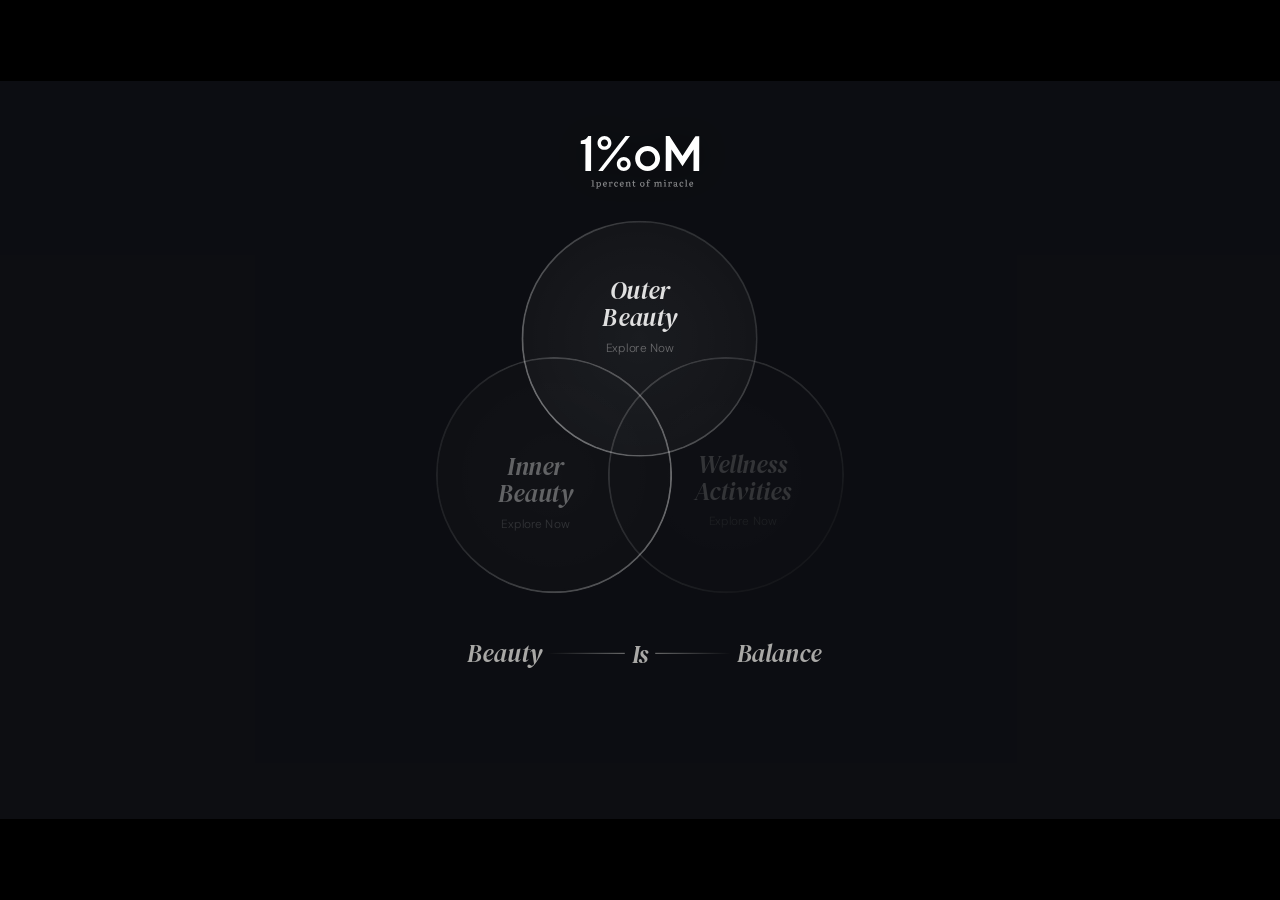
==== index.html @ 02d2c7f1 "Enlarge venn center dot so it covers the ring intersection Co-Authored-By: Claude Sonnet 5 <noreply@" ====
<!DOCTYPE html>
<html lang="ko">
<head>
<meta charset="UTF-8" />
<meta name="viewport" content="width=device-width, initial-scale=1.0" />
<meta http-equiv="Cache-Control" content="no-cache, no-store, must-revalidate" />
<meta http-equiv="Pragma" content="no-cache" />
<meta http-equiv="Expires" content="0" />
<title>1%oM — Outer Beauty · Inner Beauty · Wellness</title>
<link rel="preconnect" href="https://fonts.googleapis.com" />
<link rel="preconnect" href="https://fonts.gstatic.com" crossorigin />
<link href="https://fonts.googleapis.com/css2?family=DM+Sans:ital,wght@0,300;0,400;0,500;1,400&family=DM+Serif+Display:ital@0;1&display=swap" rel="stylesheet" />
<link rel="stylesheet" href="css/style.css?v=71" />
</head>
<body>

  <div class="stage-outer">
    <!-- The wall stays still while a slowed video and long, soft shadow passes
         make the room feel alive. The JPG remains an immediate/reduced-motion
         fallback, so the first frame never waits for video. -->
    <div class="ambient-scene" aria-hidden="true">
      <!-- TEST: trying assets/test.mp4 (ocean) in place of the usual room
           background — swap back to hero-bg.jpg / bg_video.mp4 to revert. -->
      <img class="hero-bg hero-bg--still" id="heroBg" src="assets/test-poster.jpg" alt="" />
      <video class="hero-bg hero-bg--video" id="heroVideo" muted loop playsinline preload="metadata" poster="assets/test-poster.jpg">
        <source src="assets/test.mp4" type="video/mp4" />
      </video>
      <span class="ambient-light"></span>
      <span class="ambient-shadow ambient-shadow--frame"></span>
      <span class="ambient-shadow ambient-shadow--soft"></span>
      <span class="ambient-vignette"></span>
      <span class="ambient-scrim"></span>
    </div>
    <main class="stage" id="stage">

      <!-- Logo -->
      <div class="logo-mark" id="logoMark" role="img" aria-label="1%oM — 1percent of miracle">
        <svg id="logoSvg" width="160" height="71" viewBox="0 0 160 71" fill="none" xmlns="http://www.w3.org/2000/svg">
        <g id="Frame 87899">
        <g id="logo_white">
        <g id="Group">
        <g id="Group_2">
        <g id="Group_3">
        <path id="Vector" d="M14.3022 68.3413V67.6681L15.3432 67.4998C15.511 67.4998 15.6118 67.3989 15.6454 67.3315C15.6789 67.2306 15.7125 67.0959 15.7125 66.9276V61.5759C15.7125 61.3739 15.7125 61.2056 15.6454 61.1047C15.6118 61.0037 15.4439 60.9363 15.2088 60.9027L14.235 60.8017L14.3358 60.1285L17.0221 59.691L17.19 59.8593V66.9613C17.19 67.1632 17.19 67.2642 17.2572 67.3652C17.3243 67.4325 17.425 67.4998 17.5929 67.5335L18.5667 67.7018V68.3749H14.3022V68.3413Z" fill="white"/>
        <path id="Vector_2" d="M20.6516 70.9657V70.2925L21.1888 70.1916C21.3232 70.1916 21.3903 70.1242 21.4575 70.0233C21.5246 69.9223 21.5246 69.7876 21.5246 69.6194V63.7627C21.5246 63.4598 21.5246 63.2578 21.4239 63.1569C21.3567 63.0559 21.256 62.9886 21.0881 62.9886L20.5508 62.9212L20.6516 62.2144L22.4984 62.0798L22.6663 62.1807L22.7335 63.2578H22.7671C22.9685 62.9886 23.1364 62.753 23.3715 62.551C23.5729 62.3827 23.808 62.2481 24.0766 62.1471C24.3453 62.0461 24.6139 62.0125 24.9497 62.0125C25.4534 62.0125 25.8899 62.1471 26.2257 62.3827C26.5615 62.6183 26.8637 62.9886 27.0316 63.4261C27.2331 63.8637 27.3338 64.4359 27.3338 65.0754C27.3338 65.7149 27.2331 66.4218 26.998 66.9267C26.7629 67.4652 26.4607 67.8354 26.0242 68.1384C25.5877 68.4076 25.084 68.5423 24.446 68.5423C23.808 68.5423 23.8752 68.5086 23.5729 68.4413C23.2707 68.374 23.0357 68.273 22.8678 68.172V69.653C22.8678 69.855 22.8678 69.9896 22.9685 70.0569C23.0357 70.1579 23.1364 70.1916 23.2707 70.2252L24.0095 70.3599V70.9994H20.618L20.6516 70.9657ZM24.3453 67.5662C24.6811 67.5662 24.9833 67.4652 25.1847 67.2969C25.4198 67.1286 25.5877 66.8593 25.722 66.4891C25.8563 66.1188 25.8899 65.6813 25.8899 65.1764C25.8899 64.6715 25.8227 64.2676 25.722 63.931C25.6213 63.5944 25.4534 63.3588 25.2519 63.1905C25.0504 63.0222 24.7818 62.9549 24.4796 62.9549C24.1774 62.9549 23.8752 63.0222 23.6401 63.1569C23.4051 63.2915 23.2372 63.4935 23.1028 63.7291C22.9685 63.9647 22.9014 64.2676 22.9014 64.6379V67.0949C23.0693 67.2296 23.2707 67.3306 23.5394 67.4315C23.808 67.5325 24.0766 67.5662 24.3117 67.5662H24.3453Z" fill="white"/>
        <path id="Vector_3" d="M32.839 68.5089C32.2346 68.5089 31.6973 68.3742 31.2608 68.105C30.8243 67.8357 30.4549 67.4655 30.2198 66.9942C29.9848 66.523 29.8505 65.9508 29.8505 65.3449C29.8505 64.7391 29.9848 64.0659 30.2534 63.561C30.522 63.0562 30.8578 62.6859 31.3279 62.383C31.798 62.1137 32.3353 61.9791 32.9397 61.9791C33.5441 61.9791 33.8128 62.08 34.1822 62.2483C34.5515 62.4166 34.8202 62.6859 35.0216 63.0225C35.2231 63.3591 35.3238 63.7293 35.3238 64.2005C35.3238 64.6718 35.3238 64.5708 35.2903 64.7727C35.2903 64.9747 35.2231 65.1767 35.1559 65.4123H31.3615C31.3615 65.8498 31.4623 66.2201 31.6301 66.523C31.798 66.8259 31.9995 67.0615 32.2682 67.2298C32.5368 67.3981 32.839 67.4654 33.2084 67.4654C33.5777 67.4654 33.8464 67.3981 34.1486 67.2635C34.4508 67.1289 34.6858 66.9606 34.9209 66.7586L35.391 67.2635C35.1224 67.6338 34.753 67.9367 34.2829 68.1723C33.8128 68.4079 33.3427 68.5089 32.839 68.5089ZM31.3279 64.6044H33.8799C33.8799 64.5371 33.8799 64.4362 33.9135 64.3352C33.9135 64.2342 33.9135 64.1332 33.9135 64.0322C33.9135 63.5947 33.8128 63.2581 33.6449 63.0562C33.4434 62.8205 33.1748 62.7196 32.8054 62.7196C32.436 62.7196 32.2682 62.7869 32.0667 62.9215C31.8652 63.0561 31.6973 63.2918 31.563 63.561C31.4287 63.8303 31.3615 64.2006 31.3279 64.5708V64.6044Z" fill="white"/>
        <path id="Vector_4" d="M37.7733 68.3421V67.669L38.3442 67.568C38.4785 67.568 38.5456 67.5006 38.6128 67.3997C38.6464 67.3324 38.68 67.1641 38.68 66.9621V63.7309C38.68 63.4616 38.68 63.2596 38.6128 63.1587C38.5792 63.0577 38.4449 62.9904 38.277 62.9567L37.7062 62.8894L37.8069 62.1826L39.6202 62.0479L39.7881 62.1489L39.9224 63.226H39.956C40.1574 62.8221 40.4261 62.5192 40.7619 62.2835C41.0641 62.0479 41.4334 61.947 41.8028 61.947C42.1722 61.947 42.508 62.0479 42.743 62.2835C42.9781 62.5192 43.0788 62.7884 43.0788 63.1923C43.0788 63.5962 43.0788 63.5962 42.9781 63.7645C42.9109 63.9328 42.8102 64.0338 42.6759 64.1011C42.5415 64.1684 42.3736 64.2358 42.1722 64.2358C41.9707 64.2358 41.7356 64.1684 41.6013 64.0675C41.467 63.9665 41.3999 63.8318 41.3999 63.6636C41.3999 63.4953 41.3999 63.5289 41.3999 63.4616C41.3999 63.3943 41.4334 63.327 41.467 63.2596C41.5006 63.1923 41.5342 63.0914 41.6013 62.9567C41.4334 62.8894 41.232 62.8557 41.0641 62.9231C40.8626 62.9904 40.6947 63.0913 40.5268 63.2596C40.3589 63.4279 40.2246 63.6299 40.1239 63.8655C40.0231 64.1011 39.9895 64.3704 39.9895 64.6397V66.9958C39.9895 67.1977 39.9895 67.3324 40.0567 67.3997C40.0903 67.467 40.191 67.5007 40.3253 67.5343L41.3327 67.669V68.3421H37.7733Z" fill="white"/>
        <path id="Vector_5" d="M47.9165 68.5089C47.3121 68.5089 46.7748 68.3742 46.3383 68.105C45.9018 67.8357 45.566 67.4655 45.3309 66.9942C45.0959 66.523 44.9615 65.9508 44.9615 65.3113C44.9615 64.6718 45.0959 64.0659 45.3309 63.561C45.566 63.0562 45.9353 62.6522 46.4054 62.383C46.8755 62.1137 47.4128 61.9791 48.0508 61.9791C48.6888 61.9791 48.8903 62.0464 49.2261 62.181C49.5619 62.3156 49.8305 62.5176 50.032 62.7532C50.2334 62.9888 50.3342 63.2581 50.3342 63.5947C50.3342 63.9313 50.3006 63.8976 50.2334 64.0322C50.1663 64.1669 50.0656 64.2679 49.9312 64.3352C49.7969 64.4025 49.629 64.4362 49.4611 64.4362C49.2932 64.4362 49.0246 64.3688 48.8903 64.2679C48.756 64.1669 48.6888 63.9986 48.6888 63.8303C48.6888 63.662 48.6888 63.6283 48.756 63.4937C48.7896 63.3591 48.8903 63.2244 49.0246 63.0225C48.8903 62.9215 48.7224 62.8542 48.5881 62.8205C48.4202 62.7869 48.2523 62.7532 48.0172 62.7532C47.7822 62.7532 47.48 62.8542 47.2449 63.0225C47.0099 63.2244 46.842 63.4601 46.7077 63.8303C46.5733 64.1669 46.5062 64.5708 46.5062 65.042C46.5062 65.7825 46.6741 66.3547 47.0099 66.7923C47.3457 67.2298 47.7822 67.4318 48.3866 67.4318C48.991 67.4318 48.9574 67.3645 49.2261 67.2635C49.4947 67.1625 49.7298 66.9942 49.9648 66.7923L50.4349 67.3308C50.1663 67.7011 49.8305 67.9703 49.394 68.1723C48.9574 68.3742 48.4873 68.5089 47.9837 68.5089H47.9165Z" fill="white"/>
        <path id="Vector_6" d="M55.569 68.5089C54.9646 68.5089 54.4274 68.3742 53.9908 68.105C53.5543 67.8357 53.1849 67.4655 52.9499 66.9942C52.7148 66.523 52.5805 65.9508 52.5805 65.3449C52.5805 64.7391 52.7148 64.0659 52.9835 63.561C53.2521 63.0562 53.5879 62.6859 54.058 62.383C54.5281 62.1137 55.0654 61.9791 55.6698 61.9791C56.2742 61.9791 56.5428 62.08 56.9122 62.2483C57.2816 62.4166 57.5502 62.6859 57.7517 63.0225C57.9531 63.3591 58.0539 63.7293 58.0539 64.2005C58.0539 64.6718 58.0539 64.5708 58.0203 64.7727C57.9867 64.9747 57.9531 65.1767 57.886 65.4123H54.0916C54.0916 65.8498 54.1923 66.2201 54.3602 66.523C54.5281 66.8259 54.7296 67.0615 54.9982 67.2298C55.2668 67.3981 55.569 67.4654 55.9384 67.4654C56.3078 67.4654 56.5764 67.3981 56.8786 67.2635C57.1808 67.1289 57.4159 66.9606 57.6509 66.7586L58.121 67.2635C57.8524 67.6338 57.483 67.9367 57.0129 68.1723C56.5764 68.4079 56.0727 68.5089 55.569 68.5089ZM54.058 64.6044H56.61C56.61 64.5371 56.61 64.4362 56.6436 64.3352C56.6436 64.2342 56.6436 64.1332 56.6436 64.0322C56.6436 63.5947 56.5428 63.2581 56.3749 63.0562C56.1735 62.8205 55.9048 62.7196 55.5355 62.7196C55.1661 62.7196 54.9982 62.7869 54.7967 62.9215C54.5952 63.0561 54.4274 63.2918 54.293 63.561C54.1587 63.8303 54.0916 64.2006 54.058 64.5708V64.6044Z" fill="white"/>
        <path id="Vector_7" d="M60.5059 68.3406V67.6674L61.0768 67.5664C61.2111 67.5664 61.2783 67.4991 61.3454 67.3981C61.379 67.3308 61.4126 67.1625 61.4126 66.9606V63.6957C61.4126 63.4264 61.4126 63.2244 61.3454 63.1571C61.3118 63.0561 61.1775 62.9888 61.0096 62.9552L60.4388 62.8879L60.5395 62.181L62.4199 62.0464L62.5878 62.1474L62.6886 63.2244H62.7222C62.9236 62.8542 63.2258 62.5513 63.5952 62.3157C63.9646 62.08 64.4011 61.9791 64.8376 61.9791C65.2741 61.9791 65.6435 62.0464 65.9457 62.2147C66.2479 62.383 66.483 62.6186 66.6173 62.9215C66.7516 63.2244 66.8524 63.5947 66.8524 64.0322V67.0615C66.8524 67.2298 66.8524 67.3645 66.9195 67.4318C66.9531 67.4991 67.0538 67.5328 67.2217 67.5664L67.759 67.6674V68.3406H64.6362V67.7011L65.1063 67.6001C65.2406 67.6001 65.3413 67.5328 65.3749 67.4654C65.4085 67.3981 65.442 67.2635 65.442 67.0952V64.4698C65.442 64.0996 65.4085 63.8303 65.3413 63.5947C65.2741 63.3927 65.1398 63.2244 65.0055 63.1235C64.8376 63.0225 64.6362 62.9888 64.3675 62.9888C64.0989 62.9888 63.7967 63.0561 63.5616 63.1908C63.3266 63.3254 63.1587 63.4937 63.0244 63.7293C62.89 63.9649 62.8229 64.2679 62.8229 64.6044V67.0279C62.8229 67.1962 62.8229 67.3308 62.89 67.3981C62.9236 67.4654 63.0244 67.5328 63.1251 67.5664L63.6959 67.6674V68.3069H60.5731L60.5059 68.3406Z" fill="white"/>
        <path id="Vector_8" d="M72.1594 68.5117C71.7565 68.5117 71.4543 68.4444 71.2192 68.3097C70.9842 68.1751 70.7827 67.9732 70.6484 67.7039C70.5141 67.4346 70.4469 67.098 70.4469 66.6941V63.059H69.5067V62.3185C69.8089 62.3185 70.0776 62.1839 70.279 62.0492C70.4805 61.8809 70.6148 61.679 70.7156 61.3424C70.8163 61.0394 70.8835 60.6355 70.917 60.1643L71.6558 60.0633L71.8237 60.1643V62.1838H73.6369V63.059H71.8237V66.5258C71.8237 66.8624 71.8908 67.098 72.0251 67.2663C72.1595 67.4346 72.3609 67.5019 72.6631 67.5019C72.9653 67.5019 73.0325 67.5019 73.234 67.401C73.4019 67.3336 73.6033 67.2327 73.7712 67.1317L74.0734 67.6702C73.8048 67.9395 73.5362 68.1415 73.2004 68.3097C72.8646 68.4444 72.5288 68.5454 72.1594 68.5454V68.5117Z" fill="white"/>
        <path id="Vector_9" d="M83.0394 68.5086C82.4014 68.5086 81.8641 68.374 81.4276 68.1384C80.9575 67.9027 80.6217 67.5325 80.3866 67.0613C80.1516 66.5901 80.0173 66.0515 80.0173 65.412C80.0173 64.7725 80.1516 64.0657 80.4202 63.5608C80.6888 63.0559 81.0582 62.652 81.5283 62.4164C81.9984 62.1471 82.5693 62.0125 83.2409 62.0125C83.9124 62.0125 84.3825 62.1471 84.8191 62.3827C85.2556 62.6183 85.5914 62.9886 85.86 63.4598C86.0951 63.931 86.2294 64.4696 86.2294 65.1427C86.2294 65.8159 86.0951 66.4554 85.86 66.9603C85.5914 67.4652 85.2556 67.8691 84.7855 68.1384C84.3154 68.4076 83.7445 68.5423 83.1065 68.5423L83.0394 68.5086ZM83.2073 67.6335C83.5431 67.6335 83.8117 67.5325 84.0467 67.3642C84.2482 67.1959 84.4161 66.9267 84.5504 66.5901C84.6512 66.2535 84.7183 65.8159 84.7183 65.3447C84.7183 64.8735 84.6847 64.5705 84.6176 64.2339C84.5504 63.931 84.4161 63.6617 84.2818 63.4261C84.1475 63.2242 83.946 63.0559 83.7445 62.9549C83.5431 62.8539 83.308 62.7866 83.0394 62.7866C82.7707 62.7866 82.435 62.8539 82.1999 63.0222C81.9649 63.1905 81.797 63.4261 81.6626 63.7291C81.5283 64.032 81.4612 64.4695 81.4612 64.9408C81.4612 65.412 81.5283 65.9842 81.6626 66.3544C81.797 66.7584 81.9984 67.0613 82.2671 67.2632C82.5357 67.4652 82.8379 67.5662 83.2073 67.5662V67.6335Z" fill="white"/>
        <path id="Vector_10" d="M88.6449 68.3418V67.6686L89.2829 67.5676C89.4508 67.5676 89.5515 67.5003 89.5851 67.3993C89.6187 67.332 89.6523 67.1637 89.6523 66.9281V63.0237H88.7121V62.3168L89.6523 62.1822V61.711C89.6523 61.2734 89.6858 60.8695 89.8202 60.5329C89.9209 60.1627 90.0552 59.8597 90.2567 59.6241C90.4582 59.3885 90.6932 59.1866 90.9954 59.0519C91.2976 58.9173 91.6334 58.85 92.0364 58.85C92.4393 58.85 92.7415 58.9173 93.0102 59.0183C93.2788 59.1192 93.4803 59.2875 93.6482 59.4558C93.7825 59.6578 93.8832 59.8597 93.8832 60.129C93.8832 60.3983 93.8161 60.5666 93.6817 60.7012C93.5474 60.8695 93.346 60.9368 93.1109 60.9368C92.8759 60.9368 92.708 60.9032 92.5736 60.8022C92.4393 60.7012 92.3722 60.6002 92.3722 60.4319C92.3722 60.2637 92.3722 60.2636 92.4393 60.1627C92.4729 60.0617 92.5401 59.927 92.6744 59.7251C92.6072 59.6914 92.5065 59.6578 92.4057 59.6241C92.305 59.6241 92.1707 59.5905 92.07 59.5905C91.8349 59.5905 91.667 59.6578 91.4991 59.7588C91.3648 59.8597 91.2641 60.028 91.1969 60.23C91.1297 60.4319 91.0962 60.7349 91.0962 61.1051V62.2159H92.8423V63.091H91.0962V67.0627C91.0962 67.2647 91.0962 67.3993 91.1969 67.4666C91.2641 67.5339 91.3648 67.6013 91.4991 67.6013L92.5065 67.7359V68.4091H88.7121L88.6449 68.3418Z" fill="white"/>
        <path id="Vector_11" d="M98.9564 68.3421V67.669L99.5272 67.568C99.6615 67.568 99.7287 67.5006 99.7959 67.3997C99.8294 67.3324 99.863 67.1641 99.863 66.9621V63.6972C99.863 63.4279 99.863 63.226 99.7959 63.1587C99.7623 63.0577 99.628 62.9904 99.4601 62.9567L98.8892 62.8894L98.99 62.1826L100.87 62.0479L101.038 62.1489L101.139 63.226H101.173C101.307 62.9904 101.475 62.7548 101.71 62.5528C101.911 62.3509 102.146 62.2162 102.415 62.1153C102.684 62.0143 102.952 61.947 103.221 61.947C103.691 61.947 104.094 62.0479 104.396 62.2835C104.698 62.4855 104.9 62.8221 105.034 63.226C105.236 62.8557 105.504 62.5528 105.874 62.3172C106.243 62.0816 106.646 61.9806 107.082 61.9806C107.519 61.9806 107.855 62.0816 108.157 62.2499C108.459 62.4182 108.661 62.6538 108.795 62.9567C108.929 63.2597 108.996 63.6299 108.996 64.0675V67.0968C108.996 67.265 108.996 67.3997 109.064 67.467C109.097 67.5343 109.198 67.568 109.366 67.6016L109.903 67.7026V68.3758H106.881V67.7363L107.284 67.6353C107.418 67.6353 107.519 67.568 107.553 67.5007C107.586 67.4333 107.62 67.2987 107.62 67.1304V64.505C107.62 64.1348 107.586 63.8655 107.519 63.6636C107.452 63.4616 107.351 63.2933 107.183 63.1923C107.049 63.0913 106.847 63.0577 106.579 63.0577C106.31 63.0577 106.042 63.125 105.84 63.2596C105.639 63.3943 105.437 63.5626 105.336 63.7982C105.202 64.0338 105.135 64.3031 105.135 64.6397V67.0968C105.135 67.2987 105.135 67.3997 105.202 67.467C105.269 67.5343 105.303 67.6016 105.437 67.6353L105.907 67.7363V68.3758H103.019V67.7363L103.389 67.6353C103.557 67.6353 103.624 67.568 103.691 67.5007C103.725 67.4333 103.758 67.2987 103.758 67.1304V64.505C103.758 64.1348 103.758 63.8655 103.657 63.6299C103.59 63.4279 103.49 63.2596 103.322 63.1923C103.187 63.0913 102.952 63.0577 102.717 63.0577C102.482 63.0577 102.18 63.125 101.978 63.2596C101.743 63.3943 101.576 63.5626 101.475 63.7982C101.374 64.0338 101.307 64.3031 101.307 64.6397V67.0968C101.307 67.2987 101.307 67.3997 101.374 67.467C101.408 67.5343 101.508 67.6016 101.609 67.6353L102.079 67.7363V68.3758H99.0571L98.9564 68.3421Z" fill="white"/>
        <path id="Vector_12" d="M112.116 68.3421V67.669L112.754 67.568C112.922 67.568 113.023 67.5007 113.056 67.3997C113.09 67.3324 113.123 67.1641 113.123 66.9621V63.7982C113.123 63.4953 113.123 63.327 113.056 63.226C112.989 63.125 112.888 63.0577 112.687 63.0577L112.15 62.9567L112.25 62.2499L114.366 62.1489L114.534 62.2162V66.9958C114.534 67.1641 114.534 67.2987 114.601 67.366C114.634 67.467 114.735 67.5343 114.937 67.568L115.575 67.7026V68.3758H112.183L112.116 68.3421ZM113.627 60.8699C113.358 60.8699 113.123 60.8026 112.956 60.6343C112.788 60.466 112.687 60.264 112.687 59.9947C112.687 59.7255 112.788 59.5235 112.956 59.3552C113.123 59.1869 113.358 59.1196 113.627 59.1196C113.896 59.1196 114.164 59.1869 114.332 59.3552C114.5 59.5235 114.601 59.7255 114.601 59.9947C114.601 60.264 114.5 60.466 114.332 60.6343C114.164 60.8026 113.929 60.8699 113.661 60.8699H113.627Z" fill="white"/>
        <path id="Vector_13" d="M117.859 68.3421V67.669L118.43 67.568C118.564 67.568 118.631 67.5006 118.698 67.3997C118.732 67.3324 118.766 67.1641 118.766 66.9621V63.7309C118.766 63.4616 118.766 63.2596 118.698 63.1587C118.665 63.0577 118.531 62.9904 118.363 62.9567L117.792 62.8894L117.893 62.1826L119.706 62.0479L119.874 62.1489L120.008 63.226H120.042C120.243 62.8221 120.512 62.5192 120.847 62.2835C121.15 62.0479 121.519 61.947 121.888 61.947C122.258 61.947 122.594 62.0479 122.829 62.2835C123.064 62.5192 123.164 62.7884 123.164 63.1923C123.164 63.5962 123.164 63.5962 123.064 63.7645C122.997 63.9328 122.896 64.0338 122.761 64.1011C122.627 64.1684 122.459 64.2358 122.258 64.2358C122.056 64.2358 121.821 64.1684 121.687 64.0675C121.553 63.9665 121.485 63.8318 121.485 63.6636C121.485 63.4953 121.485 63.5289 121.485 63.4616C121.485 63.3943 121.519 63.327 121.553 63.2596C121.586 63.1923 121.62 63.0914 121.687 62.9567C121.519 62.8894 121.318 62.8557 121.15 62.9231C120.948 62.9904 120.78 63.0913 120.612 63.2596C120.445 63.4279 120.31 63.6299 120.209 63.8655C120.109 64.1011 120.075 64.3704 120.075 64.6397V66.9958C120.075 67.1977 120.075 67.3324 120.142 67.3997C120.176 67.467 120.277 67.5007 120.411 67.5343L121.418 67.669V68.3421H117.859Z" fill="white"/>
        <path id="Vector_14" d="M126.992 68.5106C126.455 68.5106 126.018 68.376 125.716 68.0731C125.414 67.7701 125.246 67.3662 125.246 66.895C125.246 66.4238 125.347 66.0535 125.582 65.7843C125.817 65.515 126.186 65.313 126.69 65.1784C127.194 65.0438 127.865 64.9428 128.705 64.9091V64.0677C128.705 63.7647 128.671 63.4955 128.57 63.2935C128.503 63.0916 128.369 62.9233 128.168 62.8223C128 62.7213 127.765 62.6876 127.462 62.6876C127.16 62.6876 127.059 62.6877 126.858 62.7886C126.656 62.856 126.489 62.9233 126.388 63.0242C126.455 63.1589 126.522 63.2598 126.556 63.3608C126.589 63.4618 126.623 63.5291 126.656 63.5964C126.656 63.6638 126.656 63.6974 126.656 63.7647C126.656 63.933 126.589 64.0677 126.455 64.1686C126.321 64.2696 126.153 64.3369 125.918 64.3369C125.683 64.3369 125.481 64.2696 125.38 64.1686C125.246 64.0677 125.179 63.8994 125.179 63.6638C125.179 63.4281 125.28 63.0915 125.515 62.8559C125.716 62.6203 126.018 62.4184 126.388 62.2838C126.757 62.1491 127.16 62.0818 127.63 62.0818C128.1 62.0818 128.604 62.1491 128.973 62.3174C129.309 62.4857 129.578 62.7213 129.746 63.0579C129.914 63.3945 130.014 63.7984 130.014 64.3033V67.097C130.014 67.2653 130.048 67.3999 130.149 67.5009C130.249 67.6018 130.35 67.6355 130.552 67.6355C130.753 67.6355 130.72 67.6355 130.82 67.6355C130.921 67.6355 130.988 67.6018 131.089 67.5682L131.223 68.1067C131.055 68.2414 130.887 68.376 130.652 68.4433C130.417 68.5443 130.216 68.5779 130.014 68.5779C129.645 68.5779 129.376 68.477 129.175 68.3087C128.973 68.1404 128.839 67.8711 128.806 67.5345C128.671 67.7701 128.503 67.9384 128.335 68.1067C128.168 68.275 127.932 68.376 127.731 68.477C127.496 68.5779 127.261 68.6116 126.959 68.6116L126.992 68.5106ZM127.53 67.6018C127.765 67.6018 127.966 67.5682 128.134 67.4335C128.302 67.3326 128.436 67.1979 128.57 67.0296C128.671 66.8613 128.738 66.6594 128.738 66.4238V65.5823C128.268 65.5823 127.865 65.616 127.563 65.7169C127.261 65.8179 127.026 65.9189 126.858 66.0872C126.724 66.2555 126.623 66.4574 126.623 66.7267C126.623 66.996 126.69 67.2316 126.858 67.3662C127.026 67.5345 127.227 67.6018 127.496 67.6018H127.53Z" fill="white"/>
        <path id="Vector_15" d="M136.16 68.5089C135.556 68.5089 135.018 68.3742 134.582 68.105C134.145 67.8357 133.809 67.4655 133.574 66.9942C133.339 66.523 133.205 65.9508 133.205 65.3113C133.205 64.6718 133.339 64.0659 133.574 63.561C133.809 63.0562 134.179 62.6522 134.649 62.383C135.119 62.1137 135.656 61.9791 136.294 61.9791C136.932 61.9791 137.134 62.0464 137.47 62.181C137.805 62.3156 138.074 62.5176 138.275 62.7532C138.477 62.9888 138.578 63.2581 138.578 63.5947C138.578 63.9313 138.544 63.8976 138.477 64.0322C138.41 64.1669 138.309 64.2679 138.175 64.3352C138.04 64.4025 137.872 64.4362 137.705 64.4362C137.537 64.4362 137.268 64.3688 137.134 64.2679C136.999 64.1669 136.932 63.9986 136.932 63.8303C136.932 63.662 136.932 63.6283 136.999 63.4937C137.033 63.3591 137.134 63.2244 137.268 63.0225C137.134 62.9215 136.966 62.8542 136.832 62.8205C136.664 62.7869 136.496 62.7532 136.261 62.7532C136.026 62.7532 135.723 62.8542 135.488 63.0225C135.253 63.2244 135.085 63.4601 134.951 63.8303C134.817 64.1669 134.75 64.5708 134.75 65.042C134.75 65.7825 134.918 66.3547 135.253 66.7923C135.589 67.2298 136.026 67.4318 136.63 67.4318C137.234 67.4318 137.201 67.3645 137.47 67.2635C137.738 67.1625 137.973 66.9942 138.208 66.7923L138.678 67.3308C138.41 67.7011 138.074 67.9703 137.637 68.1723C137.201 68.3742 136.731 68.5089 136.227 68.5089H136.16Z" fill="white"/>
        <path id="Vector_16" d="M140.761 68.3401V67.6669L141.399 67.566C141.567 67.566 141.668 67.4986 141.701 67.3977C141.735 67.3303 141.769 67.1621 141.769 66.9264V60.6322C141.769 60.363 141.769 60.161 141.668 60.0937C141.601 59.9927 141.466 59.9591 141.265 59.9254L140.761 59.8581L140.828 59.1176L143.011 59.0503L143.145 59.1849V66.9938C143.145 67.1621 143.145 67.2967 143.212 67.3977C143.246 67.4986 143.347 67.5323 143.548 67.566L144.186 67.7006V68.3738H140.761V68.3401Z" fill="white"/>
        <path id="Vector_17" d="M149.324 68.5089C148.72 68.5089 148.183 68.3742 147.746 68.105C147.31 67.8357 146.94 67.4655 146.705 66.9942C146.47 66.523 146.336 65.9508 146.336 65.3449C146.336 64.7391 146.47 64.0659 146.739 63.561C147.007 63.0562 147.343 62.6859 147.813 62.383C148.283 62.1137 148.821 61.9791 149.425 61.9791C150.03 61.9791 150.298 62.08 150.668 62.2483C151.037 62.4166 151.306 62.6859 151.507 63.0225C151.709 63.3591 151.809 63.7293 151.809 64.2005C151.809 64.6718 151.809 64.5708 151.776 64.7727C151.776 64.9747 151.709 65.1767 151.641 65.4123H147.847C147.847 65.8498 147.948 66.2201 148.116 66.523C148.283 66.8259 148.485 67.0615 148.754 67.2298C149.022 67.3981 149.324 67.4654 149.694 67.4654C150.063 67.4654 150.332 67.3981 150.634 67.2635C150.936 67.1289 151.171 66.9606 151.406 66.7586L151.876 67.2635C151.608 67.6338 151.238 67.9367 150.768 68.1723C150.332 68.4079 149.828 68.5089 149.324 68.5089ZM147.813 64.6044H150.365C150.365 64.5371 150.365 64.4362 150.399 64.3352C150.399 64.2342 150.399 64.1332 150.399 64.0322C150.399 63.5947 150.298 63.2581 150.13 63.0562C149.929 62.8205 149.66 62.7196 149.291 62.7196C148.921 62.7196 148.754 62.7869 148.552 62.9215C148.351 63.0561 148.183 63.2918 148.048 63.561C147.914 63.8303 147.847 64.2006 147.813 64.5708V64.6044Z" fill="white"/>
        </g>
        <g id="Group_4">
        <path id="Vector_18" d="M90.2934 13.6643C81.0256 13.6643 73.5039 21.1703 73.4703 30.4601C73.4703 39.7499 80.9584 47.2895 90.2262 47.3232C99.494 47.3232 107.016 39.8172 107.049 30.5274C107.049 21.2376 99.5612 13.698 90.2934 13.6643ZM90.2598 40.928C84.6185 40.928 80.0518 36.3167 80.0518 30.662C80.0518 25.0074 84.6521 20.4298 90.2934 20.4298C95.9347 20.4298 100.501 25.041 100.501 30.6957C100.501 36.3504 95.9011 40.928 90.2598 40.928Z" fill="white"/>
        <path id="Vector_19" d="M14.036 0H10.1073C8.62979 3.13027 5.70842 5.31808 2.31695 5.92394L0 6.32785V10.9054H6.31284L6.24569 47.156H13.9353L14.0024 0H14.036Z" fill="white"/>
        <path id="Vector_20" d="M154.93 0.23558L152.311 4.20732L137.368 26.8933L122.492 4.13999L119.907 0.168259H114.803V6.46246L114.736 47.3579H122.425L122.459 18.1421L132.768 33.8607L137.368 40.8954L141.968 33.8944L152.311 18.2094L152.243 47.3916L159.933 47.4252L160 6.52976V0.23558H154.93Z" fill="white"/>
        <g id="Group_5">
        <g id="Group_6">
        <path id="Vector_21" d="M58.0905 28.5108C52.9194 28.5108 48.722 32.6845 48.722 37.868C48.722 43.0515 52.8858 47.2588 58.0569 47.2588C63.2281 47.2588 67.4255 43.0851 67.4255 37.9016C67.4255 32.7182 63.2617 28.5108 58.0905 28.5108ZM58.0905 42.6476C55.4714 42.6476 53.3223 40.4934 53.3223 37.868C53.3223 35.2426 55.4714 33.0884 58.0905 33.0884C60.7097 33.0884 62.8587 35.2426 62.8587 37.868C62.8587 40.4934 60.7097 42.6476 58.0905 42.6476Z" fill="white"/>
        <path id="Vector_22" d="M32.0349 0.0344086C26.8637 0.0344086 22.6664 4.2081 22.6664 9.39156C22.6664 14.575 26.8302 18.7824 32.0013 18.7824C37.1725 18.7824 41.3699 14.6087 41.3699 9.42523C41.3699 4.24177 37.2061 0.0344086 32.0349 0.0344086ZM32.0349 14.2048C29.4158 14.2048 27.2667 12.0506 27.2667 9.42523C27.2667 6.79984 29.4158 4.64567 32.0349 4.64567C34.6541 4.64567 36.8031 6.79984 36.8031 9.42523C36.8031 12.0506 34.6541 14.2048 32.0349 14.2048Z" fill="white"/>
        </g>
        <path id="Vector_23" d="M29.7514 47.1901L66.5204 0.168747H60.3754L23.6064 47.1901H29.7514Z" fill="white"/>
        </g>
        </g>
        </g>
        </g>
        </g>
        </g>
        </svg>
      </div>

      <!-- Venn gateway -->
      <div class="venn reveal" data-reveal="2">

        <a href="outer-beauty.html" class="portal portal--outer" data-portal="outer" aria-label="Outer Beauty 홈으로 이동">
          <span class="portal-idle-veil"></span>
          <span class="portal-window portal-window--photo"></span>
          <span class="portal-ring"></span>
          <span class="portal-ring-flash"></span>
          <svg class="portal-ring-draw" viewBox="0 0 310 310" aria-hidden="true"><circle class="ring-glint" cx="155" cy="155" r="154.3" /></svg>
          <span class="portal-label">
            <span class="portal-title">Outer<br />Beauty</span>
            <span class="portal-cta">Explore Now</span>
          </span>
        </a>

        <a href="inner-beauty.html" class="portal portal--inner" data-portal="inner" aria-label="Inner Beauty 홈으로 이동">
          <span class="portal-idle-veil"></span>
          <span class="portal-window portal-window--photo"></span>
          <span class="portal-ring"></span>
          <span class="portal-ring-flash"></span>
          <svg class="portal-ring-draw" viewBox="0 0 310 310" aria-hidden="true"><circle class="ring-glint" cx="155" cy="155" r="154.3" /></svg>
          <span class="portal-label">
            <span class="portal-title">Inner<br />Beauty</span>
            <span class="portal-cta">Explore Now</span>
          </span>
        </a>

        <a href="wellness.html" class="portal portal--wellness" data-portal="wellness" aria-label="Wellness Activities 홈으로 이동">
          <span class="portal-idle-veil"></span>
          <span class="portal-window portal-window--photo"></span>
          <span class="portal-ring"></span>
          <span class="portal-ring-flash"></span>
          <svg class="portal-ring-draw" viewBox="0 0 310 310" aria-hidden="true"><circle class="ring-glint" cx="155" cy="155" r="154.3" /></svg>
          <span class="portal-label">
            <span class="portal-title">Wellness<br />Activities</span>
            <span class="portal-cta">Explore Now</span>
          </span>
        </a>

        <img class="venn-core" src="assets/center-dot.svg" alt="" />
      </div>

      <!-- Footer / brand line -->
      <div class="brandline reveal" data-reveal="3">
        <div class="brandline-row">
          <span class="brandline-left">
            <span class="brandline-word bl-word">Beauty</span>
            <span class="brandline-rule"></span>
          </span>
          <!-- Fixed dead-center, independent of how much "Beauty"/"Balance"
               grow either side of it, so the logo never drifts. -->
          <span class="brandline-word brandline-word--is">
            <img class="brandline-watermark" src="assets/watermark-logo.svg" alt="" />
            <span class="bl-word">Is</span>
          </span>
          <span class="brandline-right">
            <span class="brandline-rule"></span>
            <span class="brandline-word bl-word">Balance</span>
          </span>
        </div>
        <p class="brandline-sub">Thoughtfully selected. Honestly explained.<br /><span class="brandline-sub--serif">Made for <em>your needs</em>.</span></p>
        <p class="brandline-copy">© 2026 1percentofmiracle, Inc. Los Angeles, CA</p>
      </div>

    </main>
  </div>

  <!-- Full-screen zoom-transition veil used on portal click -->
  <div class="zoom-veil" id="zoomVeil" aria-hidden="true"></div>

  <script src="https://cdnjs.cloudflare.com/ajax/libs/gsap/3.12.5/gsap.min.js"></script>
  <script src="js/main.js?v=49"></script>
</body>
</html>
---- css/style.css ----
:root {
  /* Cool navy/charcoal — matches the ocean background video (test.mp4)
     instead of the old room shot's warm brown-black. --gold/--gold-soft
     shifted the same way, from bronze to steel-blue. */
  --ink: #0a0c10;
  --cream: #f5f3ef;
  --grey-200: #e0e0e0;
  --gold: #5c7488;
  --gold-soft: #a9c2d1;
  --stage-w: 1440;
  --stage-h: 1063;
  /* Apple's system easing: a weighted deceleration with no linear middle
     and no overshoot. Used everywhere instead of mixing several curves,
     so hover/focus motion reads as one consistent feel. */
  --ease-apple: cubic-bezier(.16, 1, .3, 1);
  /* Slow-start, slow-end S-curve — used only where something should
     visibly rise into view (portal photo reveal) instead of snapping up
     in the first instant the way --ease-apple's fast takeoff does. */
  --ease-reveal: cubic-bezier(.45, 0, .2, 1);
}

* { box-sizing: border-box; }

html, body {
  margin: 0;
  padding: 0;
  width: 100%;
  height: 100%;
  background: var(--ink);
  overflow: hidden;
}

body {
  font-family: 'DM Sans', sans-serif;
  color: var(--cream);
}

a { color: inherit; text-decoration: none; }
img { -webkit-user-drag: none; user-select: none; }

/* ---------- Poster stage: fixed 1440x1063 design, scaled to fit viewport ---------- */

.stage-outer {
  position: fixed;
  inset: 0;
  display: flex;
  align-items: center;
  justify-content: center;
  /* Shows only where the photo/video doesn't cover (letterboxed edges,
     or before the media has loaded) — a gradient instead of a flat fill
     so that margin doesn't read as a dead, uniform black bar. */
  background: #000;
  overflow: hidden;
}

.stage {
  position: relative;
  z-index: 1;
  width: calc(var(--stage-w) * 1px);
  height: calc(var(--stage-h) * 1px);
  /* .stage-outer is a flex container, and flex items shrink by default —
     below a 1440px-wide viewport that silently squashed .stage's actual
     width (but not height, since align-items isn't stretch) out from under
     the 1440x1063 coordinate system every absolutely-positioned child
     (.venn included) assumes, throwing them off-center. All responsive
     sizing is meant to happen through main.js's transform: scale() alone. */
  flex-shrink: 0;
  transform-origin: center center;
  /* Transparent, not --ink — the background photo now lives behind this in
     .stage-outer, not inside .stage, and would otherwise be hidden by an
     opaque fill here. */
  background: transparent;
  overflow: hidden;
}

/* ---------- Living-light background ---------- */

.ambient-scene {
  position: absolute;
  inset: 0;
  overflow: hidden;
  background: #12141a;
  z-index: 0;
}

.hero-bg {
  position: absolute;
  inset: -2%;
  width: 104%;
  height: 104%;
  object-fit: cover;
  transform: scale(1.045);
  filter: saturate(.62) contrast(1.08) brightness(.7);
  will-change: opacity, transform;
}

.hero-bg--still {
  opacity: 1;
  transition: opacity 1.2s ease;
}

.hero-bg--video {
  opacity: 0;
  transition: opacity 1.2s ease;
}

.ambient-scene.is-video-ready .hero-bg--video { opacity: .78; }
.ambient-scene.is-video-ready .hero-bg--still { opacity: .34; }

.ambient-light,
.ambient-shadow,
.ambient-vignette {
  position: absolute;
  pointer-events: none;
  /* All atmospheric haze layers retired — the photo/video stands alone.
     Rules kept below in case the living-light look ever comes back. */
  display: none;
}

/* A restrained light bloom travels separately from the source footage. */
.ambient-light {
  inset: -25%;
  background:
    radial-gradient(ellipse at 23% 36%, rgba(150, 180, 205, .18) 0%, rgba(110, 140, 170, .08) 23%, transparent 52%),
    linear-gradient(105deg, transparent 30%, rgba(150, 180, 205, .055) 48%, transparent 66%);
  mix-blend-mode: screen;
  filter: blur(45px);
  opacity: .72;
  transform: translate3d(-2.5%, -1%, 0) scale(1.05);
  animation: ambientLightDrift 24s cubic-bezier(.45, 0, .55, 1) infinite alternate;
  will-change: transform, opacity;
}

/* Window-frame shadows give the wall architecture without moving the page. */
.ambient-shadow--frame {
  inset: -12%;
  background:
    linear-gradient(90deg,
      transparent 0 26%,
      rgba(5, 4, 3, .33) 26% 34%,
      transparent 34% 61%,
      rgba(5, 4, 3, .22) 61% 67%,
      transparent 67% 100%),
    linear-gradient(0deg,
      transparent 0 38%,
      rgba(5, 4, 3, .2) 38% 46%,
      transparent 46% 100%);
  filter: blur(28px);
  mix-blend-mode: multiply;
  opacity: .55;
  transform: translate3d(-3%, 1%, 0) rotate(-.35deg) scale(1.08);
  animation: frameShadowDrift 22s cubic-bezier(.45, 0, .55, 1) infinite alternate;
  will-change: transform, opacity;
}

.ambient-shadow--soft {
  width: 54vw;
  height: 58vh;
  left: -16vw;
  top: -12vh;
  border-radius: 50%;
  background: rgba(0, 0, 0, .48);
  filter: blur(90px);
  opacity: .38;
  transform: translate3d(0, 0, 0) rotate(8deg);
  animation: softShadowDrift 28s ease-in-out infinite alternate;
  will-change: transform, opacity;
}

.ambient-vignette {
  inset: 0;
  background:
    radial-gradient(ellipse at center, transparent 36%, rgba(4, 3, 2, .16) 72%, rgba(4, 3, 2, .48) 100%),
    linear-gradient(180deg, rgba(2, 2, 2, .14), transparent 25%, transparent 72%, rgba(2, 2, 2, .22));
}

/* A flat dark layer over the whole video, not just behind one element —
   knocks the overall brightness down a step so the white text sitting on
   top of it (logo, circles, brand line) reads clearly wherever it lands,
   without singling out any one spot. */
.ambient-scrim {
  position: absolute;
  inset: 0;
  background: rgba(0, 0, 0, .3);
  display: block;
  pointer-events: none;
}

@keyframes ambientLightDrift {
  0%   { transform: translate3d(-2.5%, -1%, 0) scale(1.05); opacity: .62; }
  55%  { opacity: .76; }
  100% { transform: translate3d(3.5%, 1.5%, 0) scale(1.08); opacity: .67; }
}

@keyframes frameShadowDrift {
  0%   { transform: translate3d(-3%, 1%, 0) rotate(-.35deg) scale(1.08); opacity: .48; }
  100% { transform: translate3d(3.5%, -1%, 0) rotate(.35deg) scale(1.1); opacity: .58; }
}

@keyframes softShadowDrift {
  0%   { transform: translate3d(-2vw, 0, 0) rotate(8deg); opacity: .32; }
  100% { transform: translate3d(10vw, 5vh, 0) rotate(12deg); opacity: .4; }
}

/* ---------- Reveal-on-load elements ---------- */

.reveal { opacity: 0; }

.logo-mark {
  position: absolute;
  left: 50%;
  top: 160px;
  width: 140px;
  height: 62.1px;
  transform: translate(-50%, 0);
  text-align: center;
  filter: drop-shadow(0 2px 18px rgba(0,0,0,0.45));
}
.logo-mark svg { display: block; width: 100%; height: 100%; overflow: visible; }
/* The small "1percent of miracle" tagline sits a step behind the mark
   itself, so the lockup reads with hierarchy instead of one flat white. */
.logo-mark svg [id="Group_3"] { opacity: 0.5; }

/* ---------- Venn gateway ---------- */

.venn {
  position: absolute;
  left: 478.8px;
  top: 260px;
  width: 482.4px;
  height: 440.1px;
}


.venn-core {
  position: absolute;
  left: 220.2px;
  top: 231px;
  width: 42px;
  height: 42px;
  pointer-events: none;
  opacity: 1;
  /* Soft halo so the dot reads as a point of light, not a printed mark.
     Brightness bump because the raw dot graphic reads too dim/hazy on
     its own at this size. */
  filter: brightness(1.35) drop-shadow(0 0 8px rgba(245, 243, 239, .55));
  transition: opacity .5s var(--ease-apple);
}
/* Any portal being hovered/focused — including Outer Beauty — hides the
   center dot the same way, since its photo reveal covers that spot. */
.venn.is-focused .venn-core {
  opacity: 0;
}

.portal {
  position: absolute;
  width: 279px;
  height: 279px;
  border-radius: 50%;
  display: block;
  cursor: pointer;
  transform: scale(1);
  transform-origin: 50% 50%;
  transition: transform .5s var(--ease-apple);
  outline: none;
  -webkit-tap-highlight-color: transparent;
}
.portal:hover,
.portal:focus-visible {
  transform: scale(1.022);
}
.portal:active { transform: scale(.995); transition-duration: .2s; }

.portal--outer    { left: 100.8px; top: 0px;     z-index: 3; }
.portal--inner    { left: 0px;     top: 161.1px; z-index: 2; }
.portal--wellness { left: 203.4px; top: 161.1px; z-index: 2; }

/* Whichever circle is hovered/focused must draw above the other two, or its
   ring gets cut off where it passes behind a higher-stacked neighbor (Inner
   / Wellness sit under Outer's static z-index otherwise). */
.portal.is-active {
  z-index: 10;
}

/* While one portal is hovered/focused, push the other two nearly out of
   sight so the active circle reads as the sole focus. */
.venn.is-focused .portal:not(.is-active) {
  transform: scale(.995);
}
.venn.is-focused .portal:not(.is-active) .portal-ring {
  opacity: .06;
  filter: none;
}
.venn.is-focused .portal:not(.is-active) .portal-ring-draw {
  opacity: .06;
}
.venn.is-focused .portal:not(.is-active) .portal-label {
  opacity: .58;
}
.venn.is-focused .portal:not(.is-active) .portal-window {
  opacity: 0;
}

/* At rest the circle has no photo yet, so without this it's just a hole
   showing the plain wall behind it. A faint black gradient fills that idle
   state instead, and dissolves away as the hover photo takes over. */
.portal-idle-veil {
  position: absolute;
  inset: 0;
  border-radius: 50%;
  background: radial-gradient(ellipse at center, rgba(255, 255, 255, .06) 0%, rgba(255, 255, 255, .035) 60%, rgba(255, 255, 255, .015) 100%);
  opacity: 1;
  transition: opacity .55s var(--ease-apple);
  pointer-events: none;
}
.portal:hover .portal-idle-veil,
.portal:focus-visible .portal-idle-veil {
  opacity: 0;
}

/* Base window: image is hidden at rest (matches the Figma mock, where the
   filled-in photo depicts the HOVER state, not the resting state — all three
   circles start empty and reveal their photo only on hover/focus). */
.portal-window {
  position: absolute;
  inset: 0;
  border-radius: 50%;
  background-image: url('../assets/hero-bg.jpg');
  background-repeat: no-repeat;
  background-size: 1440px 1063px;
  opacity: 0;
  transform: scale(1.025);
  filter: brightness(.96) saturate(.88);
  transition: opacity .7s var(--ease-apple), transform .7s var(--ease-apple), filter .5s var(--ease-apple);
  /* Feathers the last stretch of the circle so the photo melts into the
     wall behind it instead of ending in a hard, stickered-on edge — the
     photo itself stays fully visible everywhere but right at the rim. */
  -webkit-mask-image: radial-gradient(circle, #000 86%, transparent 100%);
  mask-image: radial-gradient(circle, #000 86%, transparent 100%);
}
.portal:hover .portal-window,
.portal:focus-visible .portal-window {
  opacity: .68;
  transform: scale(1);
  transition: opacity .85s var(--ease-reveal), transform .85s var(--ease-reveal), filter .45s var(--ease-apple);
}

/* Each portal now has its own dedicated photo from Figma (all three follow
   the same pattern — no more shared hero-bg "window" crop). */
.portal--outer .portal-window.portal-window--photo {
  background-image: url('../assets/outer_change.png');
  background-size: cover;
  background-position: center 30%;
}
.portal--inner .portal-window.portal-window--photo {
  background-image: url('../assets/inner-photo.png');
  background-size: cover;
  background-position: center;
}
.portal--wellness .portal-window.portal-window--photo {
  background-image: url('../assets/wellness-photo.png');
  background-size: cover;
  background-position: center;
}

.portal:hover .portal-window,
.portal:focus-visible .portal-window {
  filter: brightness(1.02) saturate(.98);
}

.portal-ring {
  position: absolute;
  inset: 0;
  border-radius: 50%;
  /* Real border (not a masked-down fill, which aliased badly) but with a
     gradient running around it instead of one flat color, so the line
     reads as catching light unevenly rather than a uniform, machine-drawn
     ring. Static double-background + mask-composite trick (no animation,
     no rotation) — this only ever paints once, so it can't shimmer. */
  border: 2px solid transparent;
  background: conic-gradient(from 225deg,
    rgba(255, 255, 255, 0.25) 0%,
    rgba(255, 255, 255, 0) 40%,
    rgba(255, 255, 255, 0) 60%,
    rgba(255, 255, 255, 0.05) 78%,
    rgba(255, 255, 255, 0.25) 100%) border-box;
  -webkit-mask: linear-gradient(#000 0 0) padding-box, linear-gradient(#000 0 0);
  -webkit-mask-composite: xor;
  mask-composite: exclude;
  opacity: .85;
  transition: opacity .5s var(--ease-apple);
}
/* Each circle's lit point sits at a different angle, so the three never
   read as stamped copies of the same ring. */
.portal--inner .portal-ring {
  background: conic-gradient(from 100deg,
    rgba(255, 255, 255, 0.25) 0%,
    rgba(255, 255, 255, 0) 40%,
    rgba(255, 255, 255, 0) 60%,
    rgba(255, 255, 255, 0.05) 78%,
    rgba(255, 255, 255, 0.25) 100%) border-box;
}
.portal--wellness .portal-ring {
  background: conic-gradient(from 320deg,
    rgba(255, 255, 255, 0.25) 0%,
    rgba(255, 255, 255, 0) 40%,
    rgba(255, 255, 255, 0) 60%,
    rgba(255, 255, 255, 0.05) 78%,
    rgba(255, 255, 255, 0.25) 100%) border-box;
}

/* One-time arrival flash: same ring, same mask trick, but with much
   stronger stops — sits on top of .portal-ring and gets faded out by
   main.js right after landing, so the circle reads as snapping into
   sharp focus before settling into the quiet resting line underneath. */
.portal-ring-flash {
  position: absolute;
  inset: 0;
  border-radius: 50%;
  border: 2px solid transparent;
  pointer-events: none;
  opacity: 0;
  background: conic-gradient(from 225deg,
    rgba(255, 255, 255, 0.95) 0%,
    rgba(255, 255, 255, 0.1) 40%,
    rgba(255, 255, 255, 0.1) 60%,
    rgba(255, 255, 255, 0.55) 78%,
    rgba(255, 255, 255, 0.95) 100%) border-box;
  -webkit-mask: linear-gradient(#000 0 0) padding-box, linear-gradient(#000 0 0);
  -webkit-mask-composite: xor;
  mask-composite: exclude;
}
.portal--inner .portal-ring-flash {
  background: conic-gradient(from 100deg,
    rgba(255, 255, 255, 0.95) 0%,
    rgba(255, 255, 255, 0.1) 40%,
    rgba(255, 255, 255, 0.1) 60%,
    rgba(255, 255, 255, 0.55) 78%,
    rgba(255, 255, 255, 0.95) 100%) border-box;
}
.portal--wellness .portal-ring-flash {
  background: conic-gradient(from 320deg,
    rgba(255, 255, 255, 0.95) 0%,
    rgba(255, 255, 255, 0.1) 40%,
    rgba(255, 255, 255, 0.1) 60%,
    rgba(255, 255, 255, 0.55) 78%,
    rgba(255, 255, 255, 0.95) 100%) border-box;
}

/* A wider, nearly-transparent band hugging the crisp line, so the ring has
   a soft body instead of being one bare hairline. */
.portal-ring::before {
  content: '';
  position: absolute;
  inset: -2px;
  border-radius: 50%;
  border: 3px solid rgba(255, 255, 255, 0.12);
  box-shadow: 0 0 18px rgba(255, 255, 255, .25);
  pointer-events: none;
}

.portal:hover .portal-ring,
.portal:focus-visible .portal-ring {
  background: rgba(255, 255, 255, 0.15) border-box;
  opacity: .6;
}

/* Permanent living glint: a short bright arc that travels around the ring
   forever. Pure SVG stroke animation (stroke-dashoffset) instead of a
   rotating/recomputed gradient+mask — the browser just slides an existing
   stroke along a fixed path, so there's nothing to repaint per frame and
   nothing to shimmer. Normal blend, not screen — screen would amplify the
   moving video underneath into its own flicker regardless of the glint's
   own motion. */
.portal-ring-draw {
  position: absolute;
  inset: 0;
  width: 100%;
  height: 100%;
  pointer-events: none;
  overflow: visible;
}
.ring-glint {
  display: none;
}

.portal-label {
  position: absolute;
  width: 107px;
  display: flex;
  flex-direction: column;
  align-items: center;
  gap: 10px;
  text-align: center;
  opacity: 1;
  transform: translateY(0);
  transition: transform .5s var(--ease-apple), opacity .5s var(--ease-apple);
}
/* Positions match the original Figma layout: each label is pushed away from
   the circle's true center, out toward the non-overlapping "petal" of the
   venn, so it never collides with a neighboring circle's text. */
.portal--outer    .portal-label { left: 86.4px;  top: 67.5px;  }
.portal--inner    .portal-label { left: 63.9px;  top: 114.3px; }
.portal--wellness .portal-label { left: 105.3px; top: 111.6px; }

.portal:hover .portal-label,
.portal:focus-visible .portal-label { transform: translateY(-3px); }

.portal-title {
  font-family: 'DM Serif Display', serif;
  font-style: italic;
  font-size: 29px;
  line-height: 1.1;
  color: var(--grey-200);
}

.portal-cta {
  display: block;
  text-align: center;
  font-family: 'DM Sans', sans-serif;
  font-weight: 300;
  font-size: 14px;
  color: var(--grey-200);
  white-space: nowrap;
  /* Quiet at rest — only asserts itself once the photo is up on hover. */
  opacity: 0.4;
  transition: opacity .5s var(--ease-apple);
}
.portal:hover .portal-cta,
.portal:focus-visible .portal-cta {
  opacity: 1;
}

/* ---------- Brand line ---------- */

.brandline {
  position: absolute;
  left: 0;
  right: 0;
  top: 737px;
  text-align: center;
  transform: translateY(14px);
}

.brandline-row {
  position: relative;
  height: 40px;
}

/* "Beauty"/rule sit to the left of the fixed IS logo, "Balance"/rule to the
   right — each anchored by the edge nearest IS via --brand-gap (see main.js:
   it drives both the internal rule<->word spacing AND the distance out from
   IS, so at rest it's 0 (everything touches, reading as a tight "BIB") and
   animates out to 14px together with the rule/word-reveal tweens). Because
   IS itself is positioned independently below, it never moves as these grow
   asymmetrically (Beauty and Balance are different lengths). */
.brandline-left,
.brandline-right {
  position: absolute;
  top: 50%;
  transform: translateY(-50%);
  display: flex;
  align-items: center;
  gap: var(--brand-gap, 6px);
  white-space: nowrap;
}
.brandline-left  { right: calc(50% + 12px + var(--brand-gap, 6px)); }
.brandline-right { left:  calc(50% + 12px + var(--brand-gap, 6px)); }

.brandline-word {
  font-family: 'DM Serif Display', serif;
  font-style: italic;
  font-size: 30px;
  letter-spacing: -0.02em;
  color: var(--cream);
  opacity: 0.68;
  mix-blend-mode: overlay;
  white-space: nowrap;
}

.brandline-word--is {
  position: absolute;
  left: 50%;
  top: 50%;
  transform: translate(-50%, -50%);
  display: inline-flex;
  align-items: center;
  justify-content: center;
  width: 24px;
  height: 40px;
  mix-blend-mode: normal;
}
.brandline-watermark {
  position: absolute;
  left: 50%;
  top: 50%;
  width: 130px;
  height: 38.1px;
  transform: translate(-50%, -50%);
  opacity: 0.15;
  mix-blend-mode: soft-light;
  pointer-events: none;
}
.brandline-word--is span {
  position: relative;
  z-index: 1;
  mix-blend-mode: overlay;
  color: var(--cream);
}

/* Each word ("Beauty"/"Is"/"Balance") stays a single, unsplit text node and
   is always shown in full — only the rule length and the gap around it
   animate, pulling the words together into a tight cluster at rest and
   apart on entrance. Never split into separate elements: letter-spacing
   across an element boundary is inconsistent, and this way it can't be. */
.bl-word {
  display: inline-block;
  white-space: nowrap;
  vertical-align: bottom;
}

.brandline-rule {
  width: 95px;
  height: 1.5px;
  background: linear-gradient(to right, rgba(245,243,239,0), rgba(245,243,239,0.55));
  mix-blend-mode: normal;
}

.brandline-right .brandline-rule {
  background: linear-gradient(to left, rgba(245,243,239,0), rgba(245,243,239,0.55));
  transform-origin: right center;
}

.brandline-sub--serif {
  font-family: 'DM Serif Display', serif;
  font-weight: 400;
  font-size: 1.6em;
}
.brandline-sub--serif em {
  font-style: italic;
}

.brandline-sub {
  margin: 28px 0 0;
  font-family: 'DM Sans', sans-serif;
  font-size: 16px;
  font-weight: 300;
  line-height: 1.6;
  letter-spacing: -0.3px;
  /* Softened off the raw cream — right under the circles, full-strength
     white read as a stark, separate block instead of a quiet closing line. */
  color: rgba(245, 243, 239, 0.72);
}

.brandline-copy {
  margin: 10px 0 0;
  font-size: 13px;
  color: #f5f3ef;
  opacity: 0.38;
}

/* ---------- Film grain ---------- */

/* A faint, flickering noise layer over the whole frame — reads as film
/* ---------- Cinematic letterbox bars ---------- */

/* Fixed top/bottom black bars, independent of the actual window aspect —
   the "widescreen film" frame, not a derived leftover-space fill (the
   stage's own 1440:1063 ratio is narrower than most monitors, so relying
   on real letterboxing would put the gap on the sides, not top/bottom). */
body::before,
body::after {
  content: '';
  position: fixed;
  left: 0;
  right: 0;
  height: 9vh;
  background: #000;
  z-index: 35;
  pointer-events: none;
}
body::before { top: 0; }
body::after { bottom: 0; }

/* ---------- Click fade-transition veil ---------- */

.zoom-veil {
  position: fixed;
  inset: 0;
  z-index: 40;
  pointer-events: none;
  background: var(--ink);
  opacity: 0;
}


@media (prefers-reduced-motion: reduce) {
  .portal, .portal-window, .portal-ring, .portal-label,
  .hero-bg, .reveal, .ambient-light, .ambient-shadow,
  .portal-ring-draw, .venn-core {
    transition: none !important;
    animation: none !important;
  }
  .portal-ring-draw { display: none !important; }
  .hero-bg--video { display: none; }
  .ambient-light { transform: none; opacity: .58; }
  .ambient-shadow--frame { transform: none; opacity: .5; }
  .ambient-shadow--soft { transform: none; opacity: .34; }
}

/* ---------- Mobile: three circles in one slightly-overlapping column ---------- */
/* The desktop canvas is a fixed 1440x1063 design scaled by JS to fit any
   viewport — but scaling that whole wide, short canvas down to fit a
   narrow, tall phone forces the scale to be tiny (width-bound), so a
   "200px" circle would render at a fraction of that on an actual phone
   screen: too small to comfortably tap. Mobile instead gets its own much
   smaller design canvas (--stage-w/--stage-h below, read by main.js's
   fitStage()), sized close to an actual phone's proportions, so circle
   sizes given here are close to their real on-screen size rather than
   shrunk again by an outsized scale factor.
   Same JS timeline as desktop (entrance, ring-draw, hover, click veil) —
   only geometry changes here: three circles, same order (Inner, Outer,
   Wellness) top to bottom, pulled close enough to overlap slightly. */
@media (max-width: 760px) {
  /* main.js's fitStage() already scales the mobile canvas by
     min(vw/w, vh/h), so it always fits inside the real viewport in both
     directions — nothing here should ever need to scroll. This just
     hardens that against iOS Safari's rubber-band bounce, which can
     still occur on a fixed-position page even when nothing overflows. */
  html, body {
    position: fixed;
    overscroll-behavior: none;
  }

  /* Height padded past the logo-to-copyright content span (see comment
     at .brandline below) so there's real breathing room top AND bottom
     even before anything animates in, not just whatever's left over. */
  :root {
    --stage-w: 430;
    --stage-h: 975;
  }

  /* Logo is the smallest thing on the page relative to the circles here —
     shrunk further so the three circles (the actual navigation) clearly
     read as the lead element, with real breathing room above it and a
     real gap before the first circle (not just touching it). */
  .logo-mark {
    top: 60px;
    width: 115px;
    height: 51px;
  }

  .venn {
    left: 105px;
    top: 132px;
    width: 220px;
    height: 580px;
  }

  .portal--outer,
  .portal--inner,
  .portal--wellness {
    width: 220px;
    height: 220px;
  }

  .portal--outer    { left: 0px; top: 0px;   z-index: 3; }
  .portal--inner    { left: 0px; top: 180px; z-index: 2; }
  .portal--wellness { left: 0px; top: 360px; z-index: 1; }

  /* True dead-center (both axes) instead of a hand-picked offset — no
     neighbor to dodge in a single column, so there's no reason for the
     label to sit anywhere but the middle of its own circle. */
  .portal--outer    .portal-label,
  .portal--inner    .portal-label,
  .portal--wellness .portal-label {
    left: 50%;
    top: 50%;
    transform: translate(-50%, -50%);
    width: 130px;
    gap: 7px;
  }
  .portal:hover .portal-label,
  .portal:focus-visible .portal-label {
    transform: translate(-50%, calc(-50% - 3px));
  }
  .portal-title { font-size: 24px; }
  .portal-cta { font-size: 12px; }

  /* Thinner than desktop's 2px border — proportionate to a smaller ring
     radius so it doesn't read as a thick painted band. */
  .portal-ring {
    border-width: 1.5px;
  }
  .portal-ring::before {
    inset: -2.5px;
    border-width: 4px;
  }

  /* No single triple-overlap point exists in a column layout, so the dot
     that marked it is retired here rather than left floating oddly. */
  .venn-core {
    display: none;
  }

  /* top + its permanent 14px translateY + row/sub/copy stack lands with
     a real margin above the bottom edge instead of running flush to it. */
  .brandline {
    top: 737px;
  }
  .brandline-rule { width: 72px; }
  .brandline-word { font-size: 25px; }
  /* Tighter than desktop's 44px — "Beauty Is Balance" and the tagline
     read as one connected block instead of two separated ones. */
  .brandline-sub { font-size: 15px; margin-top: 22px; }
  .brandline-copy { font-size: 11px; margin-top: 12px; }
  /* Shrunk to match the smaller "Is" it sits behind at this scale — at
     full desktop size it overflowed well past the mobile canvas width. */
  .brandline-watermark {
    width: 110px;
    height: 32.3px;
  }

  body::before,
  body::after {
    display: none;
  }
}
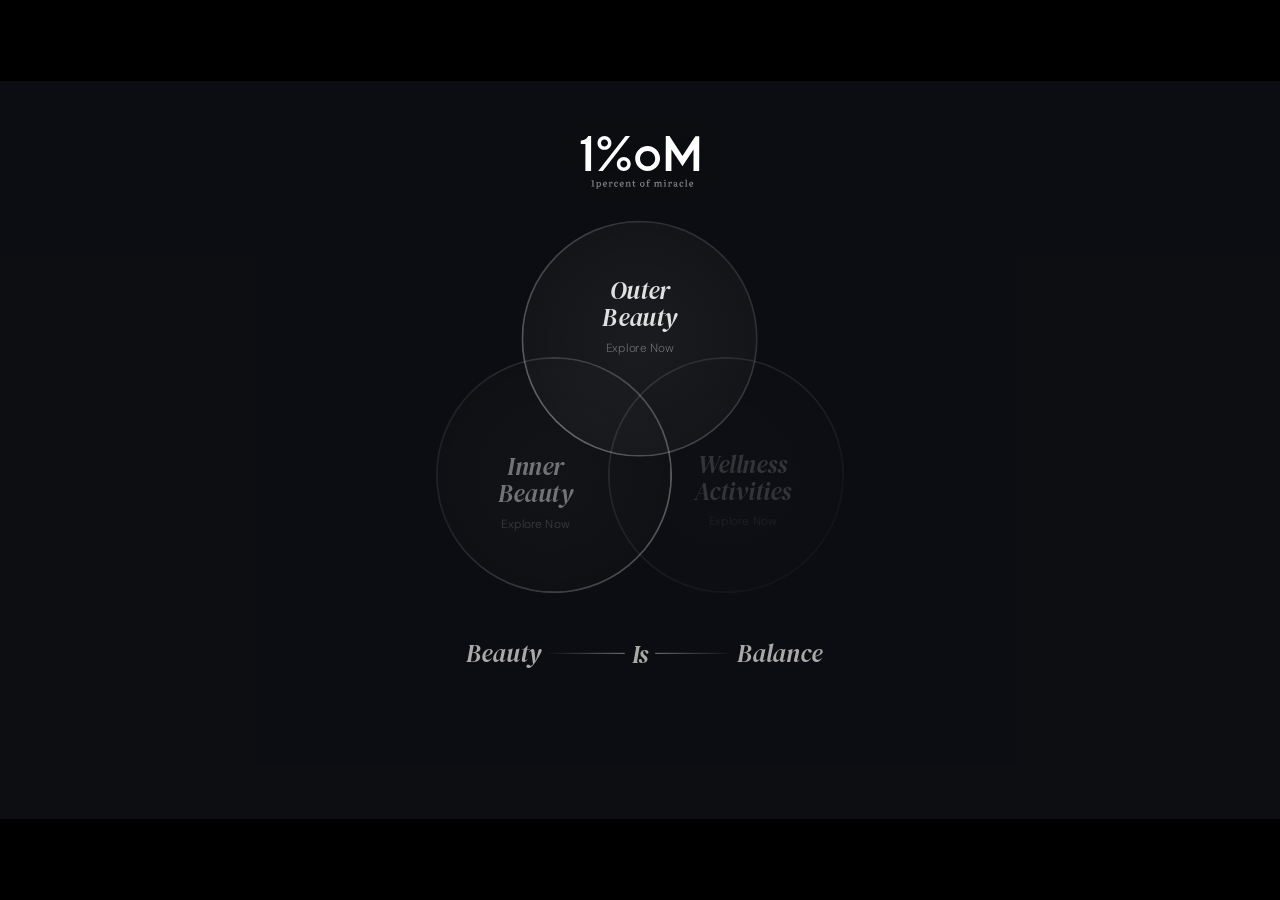
==== commit 9b97f1a7: "Tone down arrival ring flash brightness Co-Authored-By: Claude Sonnet 5 <noreply@anthropic.com>" ====
--- a/index.html
+++ b/index.html
@@ -10,7 +10,7 @@
 <link rel="preconnect" href="https://fonts.googleapis.com" />
 <link rel="preconnect" href="https://fonts.gstatic.com" crossorigin />
 <link href="https://fonts.googleapis.com/css2?family=DM+Sans:ital,wght@0,300;0,400;0,500;1,400&family=DM+Serif+Display:ital@0;1&display=swap" rel="stylesheet" />
-<link rel="stylesheet" href="css/style.css?v=71" />
+<link rel="stylesheet" href="css/style.css?v=72" />
 </head>
 <body>
 
--- a/css/style.css
+++ b/css/style.css
@@ -421,30 +421,30 @@
   pointer-events: none;
   opacity: 0;
   background: conic-gradient(from 225deg,
-    rgba(255, 255, 255, 0.95) 0%,
-    rgba(255, 255, 255, 0.1) 40%,
-    rgba(255, 255, 255, 0.1) 60%,
-    rgba(255, 255, 255, 0.55) 78%,
-    rgba(255, 255, 255, 0.95) 100%) border-box;
+    rgba(255, 255, 255, 0.5) 0%,
+    rgba(255, 255, 255, 0.06) 40%,
+    rgba(255, 255, 255, 0.06) 60%,
+    rgba(255, 255, 255, 0.28) 78%,
+    rgba(255, 255, 255, 0.5) 100%) border-box;
   -webkit-mask: linear-gradient(#000 0 0) padding-box, linear-gradient(#000 0 0);
   -webkit-mask-composite: xor;
   mask-composite: exclude;
 }
 .portal--inner .portal-ring-flash {
   background: conic-gradient(from 100deg,
-    rgba(255, 255, 255, 0.95) 0%,
-    rgba(255, 255, 255, 0.1) 40%,
-    rgba(255, 255, 255, 0.1) 60%,
-    rgba(255, 255, 255, 0.55) 78%,
-    rgba(255, 255, 255, 0.95) 100%) border-box;
+    rgba(255, 255, 255, 0.5) 0%,
+    rgba(255, 255, 255, 0.06) 40%,
+    rgba(255, 255, 255, 0.06) 60%,
+    rgba(255, 255, 255, 0.28) 78%,
+    rgba(255, 255, 255, 0.5) 100%) border-box;
 }
 .portal--wellness .portal-ring-flash {
   background: conic-gradient(from 320deg,
-    rgba(255, 255, 255, 0.95) 0%,
-    rgba(255, 255, 255, 0.1) 40%,
-    rgba(255, 255, 255, 0.1) 60%,
-    rgba(255, 255, 255, 0.55) 78%,
-    rgba(255, 255, 255, 0.95) 100%) border-box;
+    rgba(255, 255, 255, 0.5) 0%,
+    rgba(255, 255, 255, 0.06) 40%,
+    rgba(255, 255, 255, 0.06) 60%,
+    rgba(255, 255, 255, 0.28) 78%,
+    rgba(255, 255, 255, 0.5) 100%) border-box;
 }
 
 /* A wider, nearly-transparent band hugging the crisp line, so the ring has
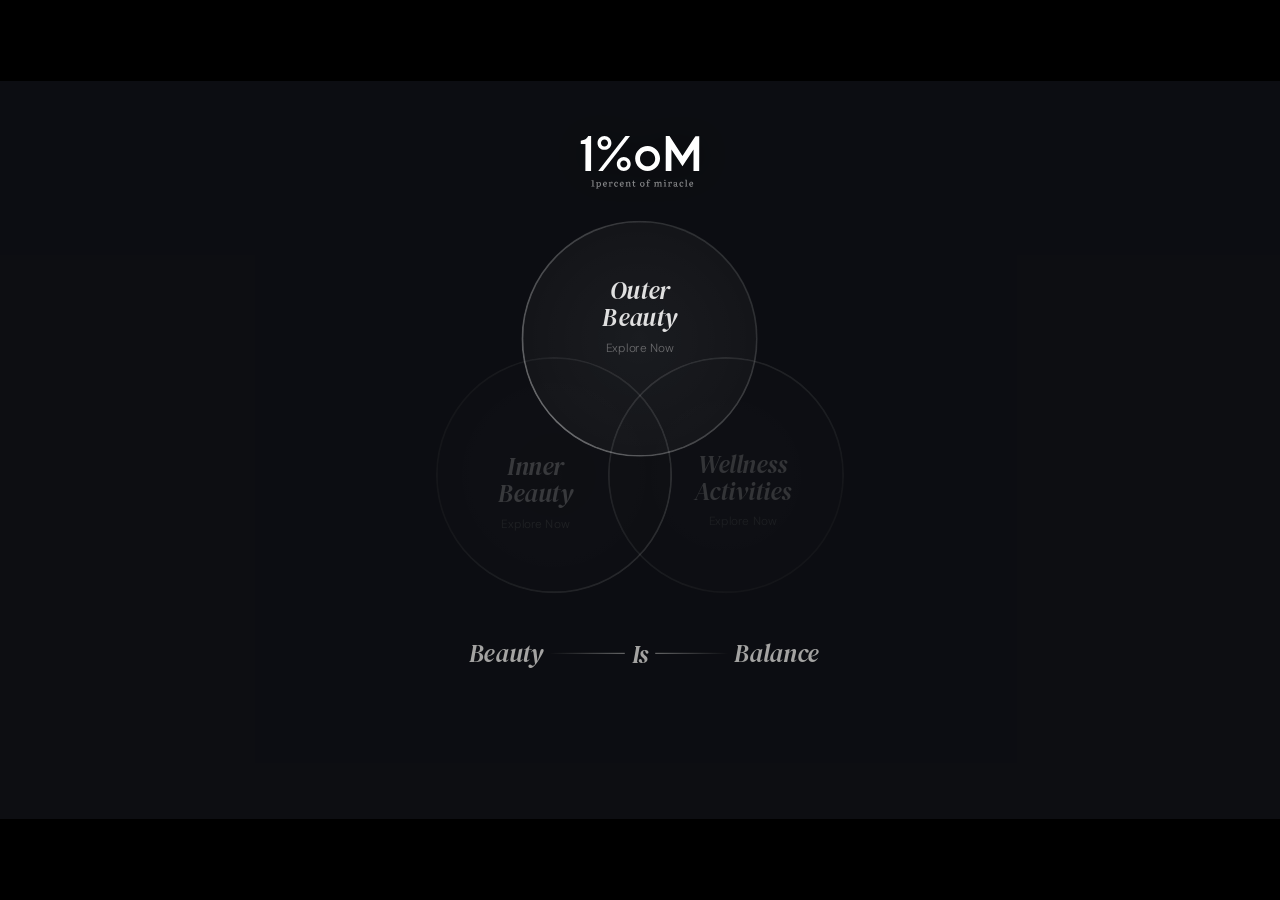
==== commit 88413735: "Shrink serif tagline size and tighten brandline-sub spacing Co-Authored-By: Claude Sonnet 5 <noreply" ====
--- a/index.html
+++ b/index.html
@@ -10,7 +10,7 @@
 <link rel="preconnect" href="https://fonts.googleapis.com" />
 <link rel="preconnect" href="https://fonts.gstatic.com" crossorigin />
 <link href="https://fonts.googleapis.com/css2?family=DM+Sans:ital,wght@0,300;0,400;0,500;1,400&family=DM+Serif+Display:ital@0;1&display=swap" rel="stylesheet" />
-<link rel="stylesheet" href="css/style.css?v=72" />
+<link rel="stylesheet" href="css/style.css?v=73" />
 </head>
 <body>
 
--- a/css/style.css
+++ b/css/style.css
@@ -634,14 +634,14 @@
 .brandline-sub--serif {
   font-family: 'DM Serif Display', serif;
   font-weight: 400;
-  font-size: 1.6em;
+  font-size: 1.4em;
 }
 .brandline-sub--serif em {
   font-style: italic;
 }
 
 .brandline-sub {
-  margin: 28px 0 0;
+  margin: 16px 0 0;
   font-family: 'DM Sans', sans-serif;
   font-size: 16px;
   font-weight: 300;
@@ -653,7 +653,7 @@
 }
 
 .brandline-copy {
-  margin: 10px 0 0;
+  margin: 22px 0 0;
   font-size: 13px;
   color: #f5f3ef;
   opacity: 0.38;
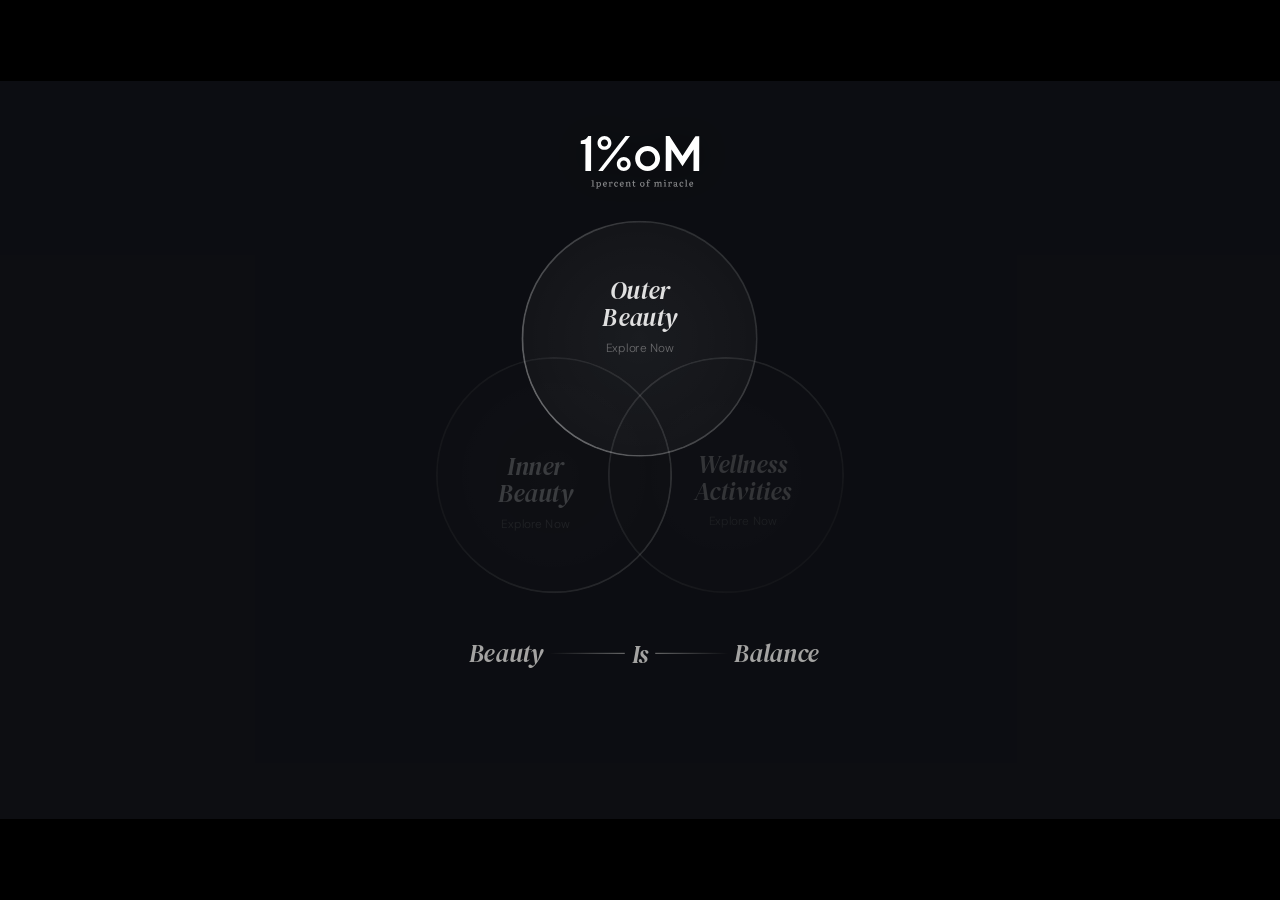
==== commit be0a1c1f: "Cache-bust wellness hover image reference Co-Authored-By: Claude Sonnet 5 <noreply@anthropic.com>" ====
--- a/index.html
+++ b/index.html
@@ -10,7 +10,7 @@
 <link rel="preconnect" href="https://fonts.googleapis.com" />
 <link rel="preconnect" href="https://fonts.gstatic.com" crossorigin />
 <link href="https://fonts.googleapis.com/css2?family=DM+Sans:ital,wght@0,300;0,400;0,500;1,400&family=DM+Serif+Display:ital@0;1&display=swap" rel="stylesheet" />
-<link rel="stylesheet" href="css/style.css?v=73" />
+<link rel="stylesheet" href="css/style.css?v=74" />
 </head>
 <body>
 
--- a/css/style.css
+++ b/css/style.css
@@ -358,7 +358,7 @@
   background-position: center;
 }
 .portal--wellness .portal-window.portal-window--photo {
-  background-image: url('../assets/wellness-photo.png');
+  background-image: url('../assets/wellness-photo.png?v=2');
   background-size: cover;
   background-position: center;
 }
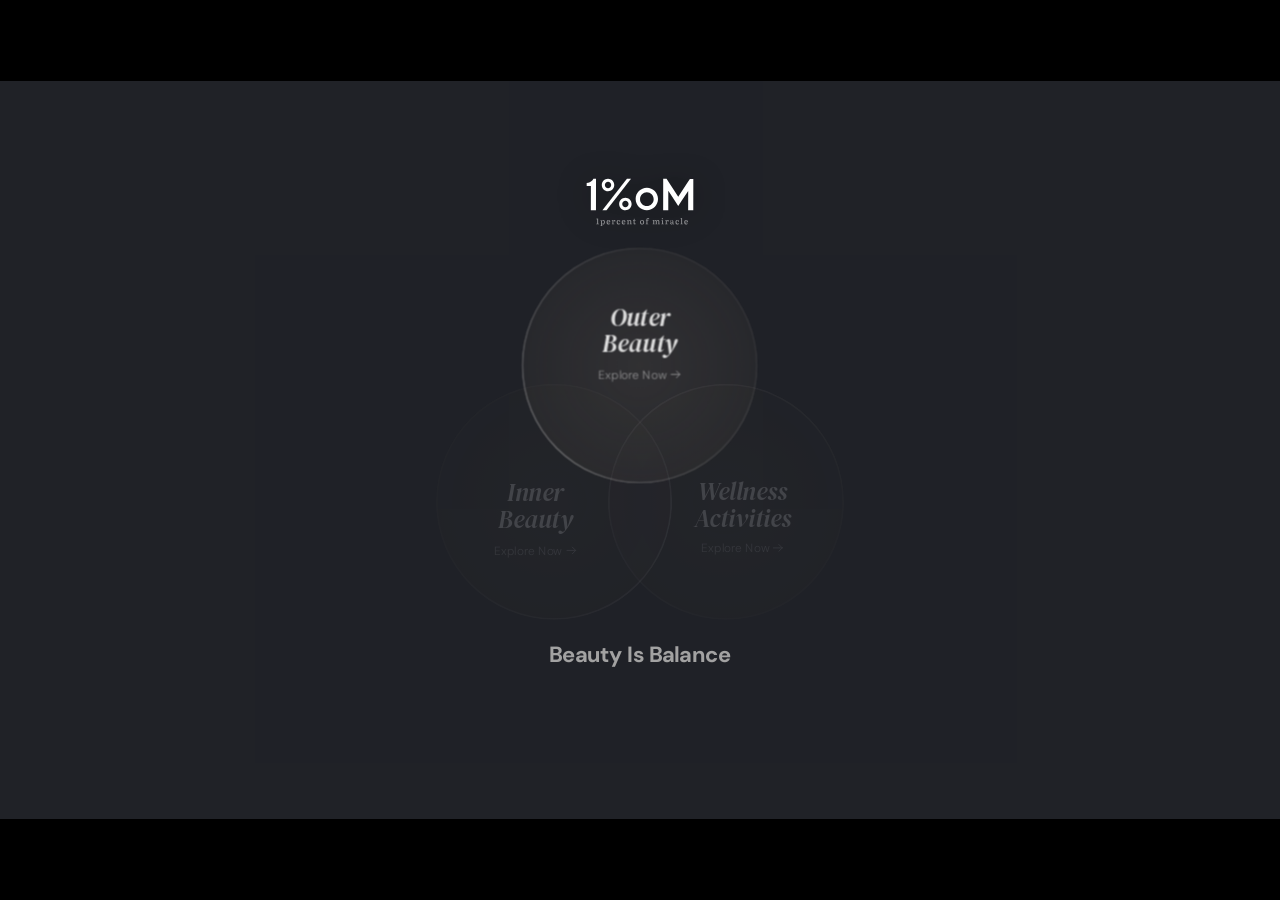
==== commit b31c5142: "Add sequential eclipse light relay and unify mobile with desktop venn - One-shot warm comet of light" ====
--- a/index.html
+++ b/index.html
@@ -9,8 +9,8 @@
 <title>1%oM — Outer Beauty · Inner Beauty · Wellness</title>
 <link rel="preconnect" href="https://fonts.googleapis.com" />
 <link rel="preconnect" href="https://fonts.gstatic.com" crossorigin />
-<link href="https://fonts.googleapis.com/css2?family=DM+Sans:ital,wght@0,300;0,400;0,500;1,400&family=DM+Serif+Display:ital@0;1&display=swap" rel="stylesheet" />
-<link rel="stylesheet" href="css/style.css?v=74" />
+<link href="https://fonts.googleapis.com/css2?family=DM+Sans:ital,wght@0,300;0,400;0,500;0,700;1,400&family=DM+Serif+Display:ital@0;1&display=swap" rel="stylesheet" />
+<link rel="stylesheet" href="css/style.css?v=75" />
 </head>
 <body>
 
@@ -89,7 +89,7 @@
           <svg class="portal-ring-draw" viewBox="0 0 310 310" aria-hidden="true"><circle class="ring-glint" cx="155" cy="155" r="154.3" /></svg>
           <span class="portal-label">
             <span class="portal-title">Outer<br />Beauty</span>
-            <span class="portal-cta">Explore Now</span>
+            <span class="portal-cta">Explore Now<svg class="portal-cta-arrow" width="12" height="10" viewBox="0 0 12 10" fill="none" aria-hidden="true"><path d="M0.5 5H11M11 5L7 1M11 5L7 9" stroke="currentColor" stroke-width="1.1" stroke-linecap="round" stroke-linejoin="round"/></svg></span>
           </span>
         </a>
 
@@ -101,7 +101,7 @@
           <svg class="portal-ring-draw" viewBox="0 0 310 310" aria-hidden="true"><circle class="ring-glint" cx="155" cy="155" r="154.3" /></svg>
           <span class="portal-label">
             <span class="portal-title">Inner<br />Beauty</span>
-            <span class="portal-cta">Explore Now</span>
+            <span class="portal-cta">Explore Now<svg class="portal-cta-arrow" width="12" height="10" viewBox="0 0 12 10" fill="none" aria-hidden="true"><path d="M0.5 5H11M11 5L7 1M11 5L7 9" stroke="currentColor" stroke-width="1.1" stroke-linecap="round" stroke-linejoin="round"/></svg></span>
           </span>
         </a>
 
@@ -113,7 +113,7 @@
           <svg class="portal-ring-draw" viewBox="0 0 310 310" aria-hidden="true"><circle class="ring-glint" cx="155" cy="155" r="154.3" /></svg>
           <span class="portal-label">
             <span class="portal-title">Wellness<br />Activities</span>
-            <span class="portal-cta">Explore Now</span>
+            <span class="portal-cta">Explore Now<svg class="portal-cta-arrow" width="12" height="10" viewBox="0 0 12 10" fill="none" aria-hidden="true"><path d="M0.5 5H11M11 5L7 1M11 5L7 9" stroke="currentColor" stroke-width="1.1" stroke-linecap="round" stroke-linejoin="round"/></svg></span>
           </span>
         </a>
 
@@ -123,22 +123,9 @@
       <!-- Footer / brand line -->
       <div class="brandline reveal" data-reveal="3">
         <div class="brandline-row">
-          <span class="brandline-left">
-            <span class="brandline-word bl-word">Beauty</span>
-            <span class="brandline-rule"></span>
-          </span>
-          <!-- Fixed dead-center, independent of how much "Beauty"/"Balance"
-               grow either side of it, so the logo never drifts. -->
-          <span class="brandline-word brandline-word--is">
-            <img class="brandline-watermark" src="assets/watermark-logo.svg" alt="" />
-            <span class="bl-word">Is</span>
-          </span>
-          <span class="brandline-right">
-            <span class="brandline-rule"></span>
-            <span class="brandline-word bl-word">Balance</span>
-          </span>
+          <span class="brandline-word bl-word">Beauty Is Balance</span>
         </div>
-        <p class="brandline-sub">Thoughtfully selected. Honestly explained.<br /><span class="brandline-sub--serif">Made for <em>your needs</em>.</span></p>
+        <p class="brandline-sub">A curated beauty &amp; wellness platform<br />for a more balanced life.</p>
         <p class="brandline-copy">© 2026 1percentofmiracle, Inc. Los Angeles, CA</p>
       </div>
 
@@ -149,6 +136,6 @@
   <div class="zoom-veil" id="zoomVeil" aria-hidden="true"></div>
 
   <script src="https://cdnjs.cloudflare.com/ajax/libs/gsap/3.12.5/gsap.min.js"></script>
-  <script src="js/main.js?v=49"></script>
+  <script src="js/main.js?v=50"></script>
 </body>
 </html>
--- a/css/style.css
+++ b/css/style.css
@@ -1,4 +1,4 @@
-:root {
+﻿:root {
   /* Cool navy/charcoal — matches the ocean background video (test.mp4)
      instead of the old room shot's warm brown-black. --gold/--gold-soft
      shifted the same way, from bronze to steel-blue. */
@@ -58,14 +58,17 @@
   z-index: 1;
   width: calc(var(--stage-w) * 1px);
   height: calc(var(--stage-h) * 1px);
-  /* .stage-outer is a flex container, and flex items shrink by default —
-     below a 1440px-wide viewport that silently squashed .stage's actual
+  /* .stage-outer is a flex container, and flex items shrink by default —      below a 1440px-wide viewport that silently squashed .stage's actual
      width (but not height, since align-items isn't stretch) out from under
      the 1440x1063 coordinate system every absolutely-positioned child
      (.venn included) assumes, throwing them off-center. All responsive
      sizing is meant to happen through main.js's transform: scale() alone. */
   flex-shrink: 0;
   transform-origin: center center;
+  /* Nudges the whole overlay (logo, venn, brand line — everything except
+     the background video, which lives in the sibling .ambient-scene and
+     stays put) down a bit from dead-center. */
+  margin-top: 28px;
   /* Transparent, not --ink — the background photo now lives behind this in
      .stage-outer, not inside .stage, and would otherwise be hidden by an
      opaque fill here. */
@@ -170,18 +173,17 @@
 .ambient-vignette {
   inset: 0;
   background:
-    radial-gradient(ellipse at center, transparent 36%, rgba(4, 3, 2, .16) 72%, rgba(4, 3, 2, .48) 100%),
-    linear-gradient(180deg, rgba(2, 2, 2, .14), transparent 25%, transparent 72%, rgba(2, 2, 2, .22));
-}
-
-/* A flat dark layer over the whole video, not just behind one element —
-   knocks the overall brightness down a step so the white text sitting on
+    radial-gradient(ellipse at center, transparent 36%, rgba(4, 3, 2, 0) 72%, rgba(4, 3, 2, .03) 100%),
+    linear-gradient(180deg, rgba(2, 2, 2, 0), transparent 25%, transparent 72%, rgba(2, 2, 2, 0));
+}
+
+/* A flat dark layer over the whole video, not just behind one element —    knocks the overall brightness down a step so the white text sitting on
    top of it (logo, circles, brand line) reads clearly wherever it lands,
    without singling out any one spot. */
 .ambient-scrim {
   position: absolute;
   inset: 0;
-  background: rgba(0, 0, 0, .3);
+  background: rgba(255, 255, 255, .06);
   display: block;
   pointer-events: none;
 }
@@ -209,9 +211,9 @@
 .logo-mark {
   position: absolute;
   left: 50%;
-  top: 160px;
-  width: 140px;
-  height: 62.1px;
+  top: 194px;
+  width: 126px;
+  height: 55.9px;
   transform: translate(-50%, 0);
   text-align: center;
   filter: drop-shadow(0 2px 18px rgba(0,0,0,0.45));
@@ -226,7 +228,7 @@
 .venn {
   position: absolute;
   left: 478.8px;
-  top: 260px;
+  top: 275px;
   width: 482.4px;
   height: 440.1px;
 }
@@ -308,9 +310,31 @@
   position: absolute;
   inset: 0;
   border-radius: 50%;
-  background: radial-gradient(ellipse at center, rgba(255, 255, 255, .06) 0%, rgba(255, 255, 255, .035) 60%, rgba(255, 255, 255, .015) 100%);
+  background: radial-gradient(ellipse at center, rgba(120, 110, 100, .22) 0%, rgba(120, 110, 100, .13) 60%, rgba(120, 110, 100, .06) 100%);
   opacity: 1;
   transition: opacity .55s var(--ease-apple);
+}
+/* A brighter twin of the idle fill that lives on top at opacity 0 and
+   breathes in only while the eclipse lap runs. Opacity interpolates
+   smoothly (unlike animating the gradient itself, which steps), so the
+   interior brightens and settles with no color snapping. */
+.portal-idle-veil::after {
+  content: '';
+  position: absolute;
+  inset: 0;
+  border-radius: 50%;
+  background: radial-gradient(ellipse at center, rgba(175, 162, 148, .2) 0%, rgba(175, 162, 148, .12) 60%, rgba(175, 162, 148, .06) 100%);
+  opacity: 0;
+}
+.portal.is-arriving .portal-idle-veil::after {
+  animation: arrivalWash 1.5s ease-in-out 1;
+}
+@keyframes arrivalWash {
+  0%   { opacity: 0; }
+  20%  { opacity: 1; }
+  75%  { opacity: 1; }
+  100% { opacity: 0; }
+}
   pointer-events: none;
 }
 .portal:hover .portal-idle-veil,
@@ -340,7 +364,7 @@
 }
 .portal:hover .portal-window,
 .portal:focus-visible .portal-window {
-  opacity: .68;
+  opacity: .88;
   transform: scale(1);
   transition: opacity .85s var(--ease-reveal), transform .85s var(--ease-reveal), filter .45s var(--ease-apple);
 }
@@ -365,7 +389,7 @@
 
 .portal:hover .portal-window,
 .portal:focus-visible .portal-window {
-  filter: brightness(1.02) saturate(.98);
+  filter: brightness(1.1) saturate(.98);
 }
 
 .portal-ring {
@@ -379,11 +403,11 @@
      no rotation) — this only ever paints once, so it can't shimmer. */
   border: 2px solid transparent;
   background: conic-gradient(from 225deg,
-    rgba(255, 255, 255, 0.25) 0%,
-    rgba(255, 255, 255, 0) 40%,
-    rgba(255, 255, 255, 0) 60%,
-    rgba(255, 255, 255, 0.05) 78%,
-    rgba(255, 255, 255, 0.25) 100%) border-box;
+    rgba(255, 255, 255, 0.32) 0%,
+    rgba(255, 255, 255, 0.06) 40%,
+    rgba(255, 255, 255, 0.06) 60%,
+    rgba(255, 255, 255, 0.12) 78%,
+    rgba(255, 255, 255, 0.32) 100%) border-box;
   -webkit-mask: linear-gradient(#000 0 0) padding-box, linear-gradient(#000 0 0);
   -webkit-mask-composite: xor;
   mask-composite: exclude;
@@ -394,19 +418,19 @@
    read as stamped copies of the same ring. */
 .portal--inner .portal-ring {
   background: conic-gradient(from 100deg,
-    rgba(255, 255, 255, 0.25) 0%,
-    rgba(255, 255, 255, 0) 40%,
-    rgba(255, 255, 255, 0) 60%,
-    rgba(255, 255, 255, 0.05) 78%,
-    rgba(255, 255, 255, 0.25) 100%) border-box;
+    rgba(255, 255, 255, 0.32) 0%,
+    rgba(255, 255, 255, 0.06) 40%,
+    rgba(255, 255, 255, 0.06) 60%,
+    rgba(255, 255, 255, 0.12) 78%,
+    rgba(255, 255, 255, 0.32) 100%) border-box;
 }
 .portal--wellness .portal-ring {
   background: conic-gradient(from 320deg,
-    rgba(255, 255, 255, 0.25) 0%,
-    rgba(255, 255, 255, 0) 40%,
-    rgba(255, 255, 255, 0) 60%,
-    rgba(255, 255, 255, 0.05) 78%,
-    rgba(255, 255, 255, 0.25) 100%) border-box;
+    rgba(255, 255, 255, 0.32) 0%,
+    rgba(255, 255, 255, 0.06) 40%,
+    rgba(255, 255, 255, 0.06) 60%,
+    rgba(255, 255, 255, 0.12) 78%,
+    rgba(255, 255, 255, 0.32) 100%) border-box;
 }
 
 /* One-time arrival flash: same ring, same mask trick, but with much
@@ -414,6 +438,12 @@
    main.js right after landing, so the circle reads as snapping into
    sharp focus before settling into the quiet resting line underneath. */
 .portal-ring-flash {
+  /* Retired: the arrival emphasis is now the sequential eclipse lap
+     (.portal::before/::after). Running both at once drew a doubled line
+     on Outer, whose lap overlaps the old flash's dissolve window. JS
+     still animates this node's opacity, so it must stay display:none
+     rather than deleted. */
+  display: none;
   position: absolute;
   inset: 0;
   border-radius: 50%;
@@ -424,7 +454,7 @@
     rgba(255, 255, 255, 0.5) 0%,
     rgba(255, 255, 255, 0.06) 40%,
     rgba(255, 255, 255, 0.06) 60%,
-    rgba(255, 255, 255, 0.28) 78%,
+    rgba(255, 255, 255, 0.12) 78%,
     rgba(255, 255, 255, 0.5) 100%) border-box;
   -webkit-mask: linear-gradient(#000 0 0) padding-box, linear-gradient(#000 0 0);
   -webkit-mask-composite: xor;
@@ -435,7 +465,7 @@
     rgba(255, 255, 255, 0.5) 0%,
     rgba(255, 255, 255, 0.06) 40%,
     rgba(255, 255, 255, 0.06) 60%,
-    rgba(255, 255, 255, 0.28) 78%,
+    rgba(255, 255, 255, 0.12) 78%,
     rgba(255, 255, 255, 0.5) 100%) border-box;
 }
 .portal--wellness .portal-ring-flash {
@@ -443,20 +473,87 @@
     rgba(255, 255, 255, 0.5) 0%,
     rgba(255, 255, 255, 0.06) 40%,
     rgba(255, 255, 255, 0.06) 60%,
-    rgba(255, 255, 255, 0.28) 78%,
+    rgba(255, 255, 255, 0.12) 78%,
     rgba(255, 255, 255, 0.5) 100%) border-box;
 }
 
-/* A wider, nearly-transparent band hugging the crisp line, so the ring has
-   a soft body instead of being one bare hairline. */
-.portal-ring::before {
+/* Eclipse-style halo + orbiting hotspot (李멸퀬鍮꾨뵒— . These CANNOT live
+   inside .portal-ring — its border-only mask (mask-composite: exclude)
+   clips every descendant, pseudo-elements included, down to the 2px band.
+   So both layers sit on .portal itself, outside the mask. */
+
+/* Cool blue-white corona bleeding out from the rim, like the light around
+   the black disc in the reference video. */
+.portal::before {
   content: '';
   position: absolute;
-  inset: -2px;
+  inset: 0;
   border-radius: 50%;
-  border: 3px solid rgba(255, 255, 255, 0.12);
-  box-shadow: 0 0 18px rgba(255, 255, 255, .25);
-  pointer-events: none;
+  /* No border here — the crisp line is .portal-ring's job; a second
+     stroke at a slightly different radius read as a doubled line. This
+     layer only carries the soft outward glow. */
+  box-shadow: 0 0 40px rgba(255, 238, 215, .28), 0 0 90px rgba(255, 228, 195, .15), 0 0 140px rgba(255, 220, 180, .07);
+  pointer-events: none;
+  opacity: 0;
+  /* Glows with the arrival lap, then fades out with it — no permanent
+     halo. No CSS delay: main.js adds .is-arriving to each portal at the
+     exact moment its circle starts fading in, so the light and the
+     circle/label always move together regardless of load timing. */
+}
+.portal.is-arriving::before {
+  animation: eclipseHalo 1.5s ease-in-out 1 forwards;
+}
+
+@keyframes eclipseHalo {
+  0%   { opacity: 0; }
+  15%  { opacity: 1; }
+  75%  { opacity: 1; }
+  100% { opacity: 0; }
+}
+
+/* The "diamond ring" hotspot: one blazing point of light sitting right on
+   the rim, slowly orbiting the circle. A tiny radial burst painted at the
+   top edge of an invisible disc, then the whole disc rotates — pure GPU
+   transform, nothing repaints per frame. */
+.portal::after {
+  content: '';
+  position: absolute;
+  inset: -1px;
+  border-radius: 50%;
+  /* Soft comet of light sweeping the rim — a long arc that brightens
+     toward its head instead of a hard dot. The conic gradient paints the
+     arc, the radial mask confines it to a thin band hugging the ring,
+     and a touch of blur melts it into the rim light. */
+  /* The head peaks just before 360° and tapers back to nothing — both
+     ends of the arc dissolve gradually, so the light reads as a soft
+     gliding sheen rather than a stick with a chopped-off tip. */
+  background: conic-gradient(from 0deg,
+    transparent 0deg,
+    transparent 252deg,
+    rgba(255, 225, 185, .1) 288deg,
+    rgba(255, 240, 215, .45) 324deg,
+    rgba(255, 250, 240, .85) 344deg,
+    rgba(255, 240, 215, .25) 355deg,
+    transparent 360deg);
+  /* Band pushed flush against the outer edge — no inner offset, so the
+     comet rides exactly on the ring's outline. */
+  -webkit-mask: radial-gradient(closest-side, transparent 98.4%, #000 99.2%, #000 100%);
+  mask: radial-gradient(closest-side, transparent 98.4%, #000 99.2%, #000 100%);
+  filter: blur(.8px);
+  pointer-events: none;
+  opacity: 0;
+  /* One lap only, triggered by .is-arriving in sync with the circle's
+     own fade-in — then it's gone for good. */
+}
+.portal.is-arriving::after {
+  animation: eclipseOrbit 1.5s linear 1 forwards;
+}
+
+@keyframes eclipseOrbit {
+  0%   { transform: rotate(0deg); opacity: 0; }
+  6%   { opacity: 1; }
+  72%  { opacity: 1; }
+  100% { transform: rotate(360deg); opacity: 0; }
 }
 
 .portal:hover .portal-ring,
@@ -515,7 +612,10 @@
 }
 
 .portal-cta {
-  display: block;
+  display: inline-flex;
+  align-items: center;
+  justify-content: center;
+  gap: 5px;
   text-align: center;
   font-family: 'DM Sans', sans-serif;
   font-weight: 300;
@@ -523,13 +623,21 @@
   color: var(--grey-200);
   white-space: nowrap;
   /* Quiet at rest — only asserts itself once the photo is up on hover. */
-  opacity: 0.4;
+  opacity: 0.55;
   transition: opacity .5s var(--ease-apple);
+}
+.portal-cta-arrow {
+  display: inline-block;
+  transition: transform .5s var(--ease-apple);
 }
 .portal:hover .portal-cta,
 .portal:focus-visible .portal-cta {
   opacity: 1;
 }
+.portal:hover .portal-cta-arrow,
+.portal:focus-visible .portal-cta-arrow {
+  transform: translateX(3px);
+}
 
 /* ---------- Brand line ---------- */
 
@@ -537,7 +645,7 @@
   position: absolute;
   left: 0;
   right: 0;
-  top: 737px;
+  top: 722px;
   text-align: center;
   transform: translateY(14px);
 }
@@ -545,32 +653,15 @@
 .brandline-row {
   position: relative;
   height: 40px;
-}
-
-/* "Beauty"/rule sit to the left of the fixed IS logo, "Balance"/rule to the
-   right — each anchored by the edge nearest IS via --brand-gap (see main.js:
-   it drives both the internal rule<->word spacing AND the distance out from
-   IS, so at rest it's 0 (everything touches, reading as a tight "BIB") and
-   animates out to 14px together with the rule/word-reveal tweens). Because
-   IS itself is positioned independently below, it never moves as these grow
-   asymmetrically (Beauty and Balance are different lengths). */
-.brandline-left,
-.brandline-right {
-  position: absolute;
-  top: 50%;
-  transform: translateY(-50%);
   display: flex;
   align-items: center;
-  gap: var(--brand-gap, 6px);
-  white-space: nowrap;
-}
-.brandline-left  { right: calc(50% + 12px + var(--brand-gap, 6px)); }
-.brandline-right { left:  calc(50% + 12px + var(--brand-gap, 6px)); }
+  justify-content: center;
+}
 
 .brandline-word {
-  font-family: 'DM Serif Display', serif;
-  font-style: italic;
-  font-size: 30px;
+  font-family: 'DM Sans', sans-serif;
+  font-weight: 700;
+  font-size: 26px;
   letter-spacing: -0.02em;
   color: var(--cream);
   opacity: 0.68;
@@ -578,70 +669,14 @@
   white-space: nowrap;
 }
 
-.brandline-word--is {
-  position: absolute;
-  left: 50%;
-  top: 50%;
-  transform: translate(-50%, -50%);
-  display: inline-flex;
-  align-items: center;
-  justify-content: center;
-  width: 24px;
-  height: 40px;
-  mix-blend-mode: normal;
-}
-.brandline-watermark {
-  position: absolute;
-  left: 50%;
-  top: 50%;
-  width: 130px;
-  height: 38.1px;
-  transform: translate(-50%, -50%);
-  opacity: 0.15;
-  mix-blend-mode: soft-light;
-  pointer-events: none;
-}
-.brandline-word--is span {
-  position: relative;
-  z-index: 1;
-  mix-blend-mode: overlay;
-  color: var(--cream);
-}
-
-/* Each word ("Beauty"/"Is"/"Balance") stays a single, unsplit text node and
-   is always shown in full — only the rule length and the gap around it
-   animate, pulling the words together into a tight cluster at rest and
-   apart on entrance. Never split into separate elements: letter-spacing
-   across an element boundary is inconsistent, and this way it can't be. */
 .bl-word {
   display: inline-block;
   white-space: nowrap;
   vertical-align: bottom;
 }
 
-.brandline-rule {
-  width: 95px;
-  height: 1.5px;
-  background: linear-gradient(to right, rgba(245,243,239,0), rgba(245,243,239,0.55));
-  mix-blend-mode: normal;
-}
-
-.brandline-right .brandline-rule {
-  background: linear-gradient(to left, rgba(245,243,239,0), rgba(245,243,239,0.55));
-  transform-origin: right center;
-}
-
-.brandline-sub--serif {
-  font-family: 'DM Serif Display', serif;
-  font-weight: 400;
-  font-size: 1.4em;
-}
-.brandline-sub--serif em {
-  font-style: italic;
-}
-
 .brandline-sub {
-  margin: 16px 0 0;
+  margin: 8px 0 0;
   font-family: 'DM Sans', sans-serif;
   font-size: 16px;
   font-weight: 300;
@@ -653,7 +688,7 @@
 }
 
 .brandline-copy {
-  margin: 22px 0 0;
+  margin: 12px 0 0;
   font-size: 13px;
   color: #f5f3ef;
   opacity: 0.38;
@@ -664,8 +699,7 @@
 /* A faint, flickering noise layer over the whole frame — reads as film
 /* ---------- Cinematic letterbox bars ---------- */
 
-/* Fixed top/bottom black bars, independent of the actual window aspect —
-   the "widescreen film" frame, not a derived leftover-space fill (the
+/* Fixed top/bottom black bars, independent of the actual window aspect —    the "widescreen film" frame, not a derived leftover-space fill (the
    stage's own 1440:1063 ratio is narrower than most monitors, so relying
    on real letterboxing would put the gap on the sides, not top/bottom). */
 body::before,
@@ -697,7 +731,7 @@
 @media (prefers-reduced-motion: reduce) {
   .portal, .portal-window, .portal-ring, .portal-label,
   .hero-bg, .reveal, .ambient-light, .ambient-shadow,
-  .portal-ring-draw, .venn-core {
+  .portal-ring-draw, .venn-core, .portal::before, .portal::after {
     transition: none !important;
     animation: none !important;
   }
@@ -718,8 +752,7 @@
    fitStage()), sized close to an actual phone's proportions, so circle
    sizes given here are close to their real on-screen size rather than
    shrunk again by an outsized scale factor.
-   Same JS timeline as desktop (entrance, ring-draw, hover, click veil) —
-   only geometry changes here: three circles, same order (Inner, Outer,
+   Same JS timeline as desktop (entrance, ring-draw, hover, click veil) —    only geometry changes here: three circles, same order (Inner, Outer,
    Wellness) top to bottom, pulled close enough to overlap slightly. */
 @media (max-width: 760px) {
   /* main.js's fitStage() already scales the mobile canvas by
@@ -737,11 +770,10 @@
      even before anything animates in, not just whatever's left over. */
   :root {
     --stage-w: 430;
-    --stage-h: 975;
-  }
-
-  /* Logo is the smallest thing on the page relative to the circles here —
-     shrunk further so the three circles (the actual navigation) clearly
+    --stage-h: 760;
+  }
+
+  /* Logo is the smallest thing on the page relative to the circles here —      shrunk further so the three circles (the actual navigation) clearly
      read as the lead element, with real breathing room above it and a
      real gap before the first circle (not just touching it). */
   .logo-mark {
@@ -750,11 +782,14 @@
     height: 51px;
   }
 
+  /* Same triangle venn as desktop, scaled by 220/279 ≈ 0.789 and centered
+     in the 430px mobile canvas — the client wants the three circles
+     gathered in the middle, not a vertical column. */
   .venn {
-    left: 105px;
-    top: 132px;
-    width: 220px;
-    height: 580px;
+    left: 25px;
+    top: 130px;
+    width: 380px;
+    height: 347px;
   }
 
   .portal--outer,
@@ -764,62 +799,43 @@
     height: 220px;
   }
 
-  .portal--outer    { left: 0px; top: 0px;   z-index: 3; }
-  .portal--inner    { left: 0px; top: 180px; z-index: 2; }
-  .portal--wellness { left: 0px; top: 360px; z-index: 1; }
-
-  /* True dead-center (both axes) instead of a hand-picked offset — no
-     neighbor to dodge in a single column, so there's no reason for the
-     label to sit anywhere but the middle of its own circle. */
-  .portal--outer    .portal-label,
-  .portal--inner    .portal-label,
-  .portal--wellness .portal-label {
-    left: 50%;
-    top: 50%;
-    transform: translate(-50%, -50%);
-    width: 130px;
-    gap: 7px;
-  }
-  .portal:hover .portal-label,
-  .portal:focus-visible .portal-label {
-    transform: translate(-50%, calc(-50% - 3px));
-  }
-  .portal-title { font-size: 24px; }
-  .portal-cta { font-size: 12px; }
+  .portal--outer    { left: 79.5px; top: 0px;   z-index: 3; }
+  .portal--inner    { left: 0px;    top: 127px; z-index: 2; }
+  .portal--wellness { left: 160.4px; top: 127px; z-index: 2; }
+
+  /* Desktop's petal offsets, scaled — each label pushed out toward the
+     non-overlapping part of its own circle, clear of the neighbors. */
+  .portal--outer    .portal-label { left: 68px; top: 53px; width: 84px; gap: 7px; }
+  .portal--inner    .portal-label { left: 50px; top: 90px; width: 84px; gap: 7px; }
+  .portal--wellness .portal-label { left: 83px; top: 88px; width: 84px; gap: 7px; }
+  .portal-title { font-size: 23px; }
+  .portal-cta { font-size: 11px; }
 
   /* Thinner than desktop's 2px border — proportionate to a smaller ring
      radius so it doesn't read as a thick painted band. */
   .portal-ring {
-    border-width: 1.5px;
-  }
-  .portal-ring::before {
-    inset: -2.5px;
-    border-width: 4px;
-  }
-
-  /* No single triple-overlap point exists in a column layout, so the dot
-     that marked it is retired here rather than left floating oddly. */
+    border-width: 2px;
+  }
+
+  /* Triangle layout has a real triple-overlap point again, so the center
+     dot comes back — desktop position/size scaled by the same 0.789. */
   .venn-core {
-    display: none;
+    left: 173.6px;
+    top: 182px;
+    width: 33px;
+    height: 33px;
   }
 
   /* top + its permanent 14px translateY + row/sub/copy stack lands with
      a real margin above the bottom edge instead of running flush to it. */
   .brandline {
-    top: 737px;
-  }
-  .brandline-rule { width: 72px; }
+    top: 480px;
+  }
   .brandline-word { font-size: 25px; }
   /* Tighter than desktop's 44px — "Beauty Is Balance" and the tagline
      read as one connected block instead of two separated ones. */
-  .brandline-sub { font-size: 15px; margin-top: 22px; }
+  .brandline-sub { font-size: 15px; margin-top: 8px; }
   .brandline-copy { font-size: 11px; margin-top: 12px; }
-  /* Shrunk to match the smaller "Is" it sits behind at this scale — at
-     full desktop size it overflowed well past the mobile canvas width. */
-  .brandline-watermark {
-    width: 110px;
-    height: 32.3px;
-  }
 
   body::before,
   body::after {
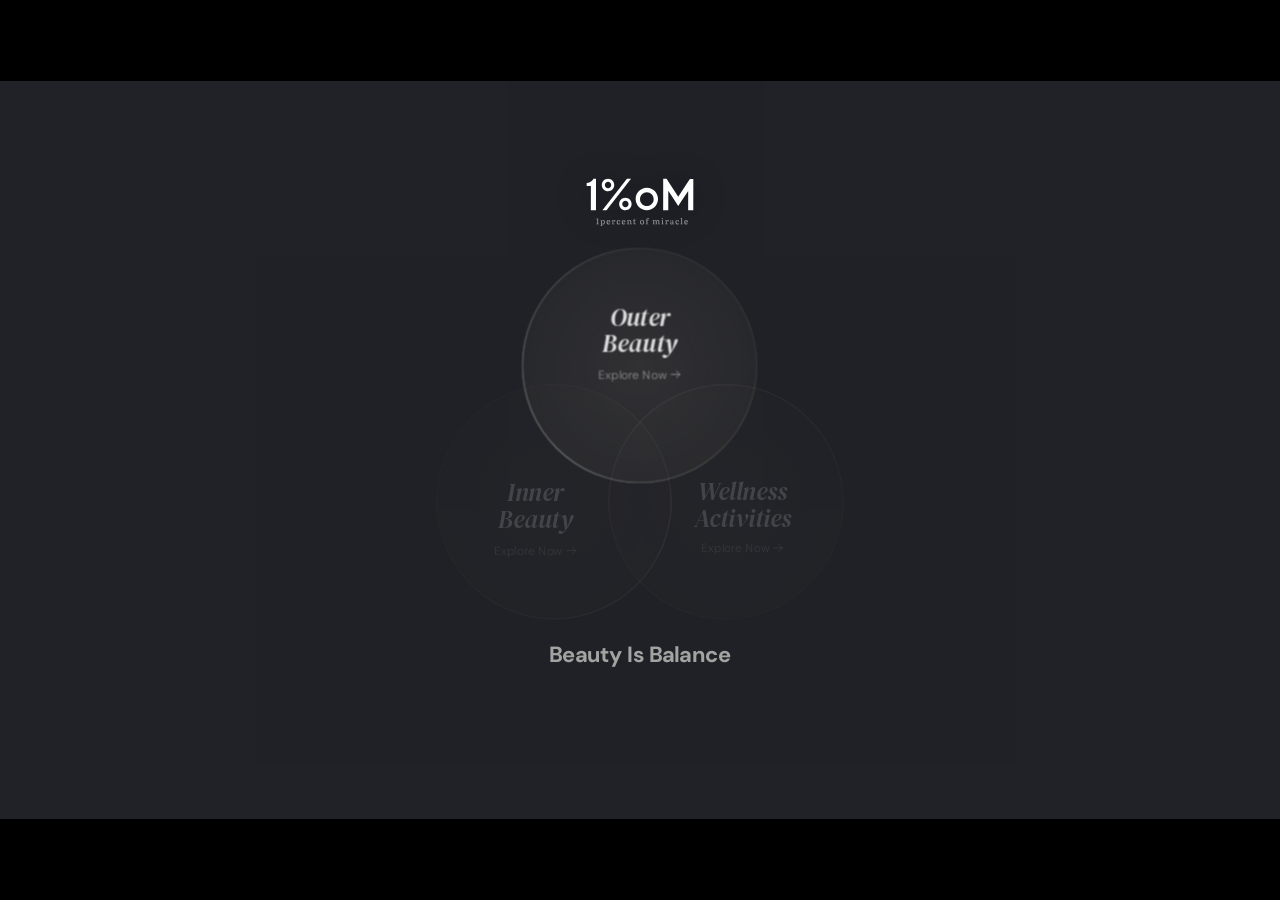
==== commit 8606588a: "Mobile: tap-to-reveal portals, dedicated 9:16 background video, centered layout - Touch tap now reve" ====
--- a/index.html
+++ b/index.html
@@ -10,7 +10,7 @@
 <link rel="preconnect" href="https://fonts.googleapis.com" />
 <link rel="preconnect" href="https://fonts.gstatic.com" crossorigin />
 <link href="https://fonts.googleapis.com/css2?family=DM+Sans:ital,wght@0,300;0,400;0,500;0,700;1,400&family=DM+Serif+Display:ital@0;1&display=swap" rel="stylesheet" />
-<link rel="stylesheet" href="css/style.css?v=75" />
+<link rel="stylesheet" href="css/style.css?v=80" />
 </head>
 <body>
 
@@ -19,11 +19,9 @@
          make the room feel alive. The JPG remains an immediate/reduced-motion
          fallback, so the first frame never waits for video. -->
     <div class="ambient-scene" aria-hidden="true">
-      <!-- TEST: trying assets/test.mp4 (ocean) in place of the usual room
-           background — swap back to hero-bg.jpg / bg_video.mp4 to revert. -->
       <img class="hero-bg hero-bg--still" id="heroBg" src="assets/test-poster.jpg" alt="" />
       <video class="hero-bg hero-bg--video" id="heroVideo" muted loop playsinline preload="metadata" poster="assets/test-poster.jpg">
-        <source src="assets/test.mp4" type="video/mp4" />
+        <source src="assets/bg_pc.mp4" type="video/mp4" />
       </video>
       <span class="ambient-light"></span>
       <span class="ambient-shadow ambient-shadow--frame"></span>
@@ -136,6 +134,6 @@
   <div class="zoom-veil" id="zoomVeil" aria-hidden="true"></div>
 
   <script src="https://cdnjs.cloudflare.com/ajax/libs/gsap/3.12.5/gsap.min.js"></script>
-  <script src="js/main.js?v=50"></script>
+  <script src="js/main.js?v=56"></script>
 </body>
 </html>
--- a/css/style.css
+++ b/css/style.css
@@ -313,6 +313,7 @@
   background: radial-gradient(ellipse at center, rgba(120, 110, 100, .22) 0%, rgba(120, 110, 100, .13) 60%, rgba(120, 110, 100, .06) 100%);
   opacity: 1;
   transition: opacity .55s var(--ease-apple);
+  pointer-events: none;
 }
 /* A brighter twin of the idle fill that lives on top at opacity 0 and
    breathes in only while the eclipse lap runs. Opacity interpolates
@@ -334,8 +335,6 @@
   20%  { opacity: 1; }
   75%  { opacity: 1; }
   100% { opacity: 0; }
-}
-  pointer-events: none;
 }
 .portal:hover .portal-idle-veil,
 .portal:focus-visible .portal-idle-veil {
@@ -773,13 +772,35 @@
     --stage-h: 760;
   }
 
+  /* Desktop nudges the stage 28px below dead-center; on phones the canvas
+     itself is already balanced (equal breathing room above the logo and
+     below the copyright), so the whole thing pins to the exact vertical
+     center of whatever screen height it lands on. */
+  .stage {
+    margin-top: 0;
+  }
+
+  /* Phones keep cover (fills every screen, no bands — sides crop a bit on
+     screens taller than the 9:16 video) but drop desktop's extra 2% bleed
+     + 1.045 zoom, so no more of the frame is lost than cover requires. */
+  .hero-bg {
+    inset: 0;
+    width: 100%;
+    height: 100%;
+    transform: none;
+  }
+
   /* Logo is the smallest thing on the page relative to the circles here —      shrunk further so the three circles (the actual navigation) clearly
      read as the lead element, with real breathing room above it and a
      real gap before the first circle (not just touching it). */
+  /* Whole stack (logo → copyright) sits ~32px lower than the first pass,
+     which left ~140px below the copyright vs 60px above the logo — now
+     both ends breathe about equally (~92px each). Logo also bumped +5%
+     (115 → 121px) and given a wider gap before the first circle. */
   .logo-mark {
-    top: 60px;
-    width: 115px;
-    height: 51px;
+    top: 92px;
+    width: 121px;
+    height: 54px;
   }
 
   /* Same triangle venn as desktop, scaled by 220/279 ≈ 0.789 and centered
@@ -787,7 +808,7 @@
      gathered in the middle, not a vertical column. */
   .venn {
     left: 25px;
-    top: 130px;
+    top: 176px;
     width: 380px;
     height: 347px;
   }
@@ -829,7 +850,7 @@
   /* top + its permanent 14px translateY + row/sub/copy stack lands with
      a real margin above the bottom edge instead of running flush to it. */
   .brandline {
-    top: 480px;
+    top: 526px;
   }
   .brandline-word { font-size: 25px; }
   /* Tighter than desktop's 44px — "Beauty Is Balance" and the tagline
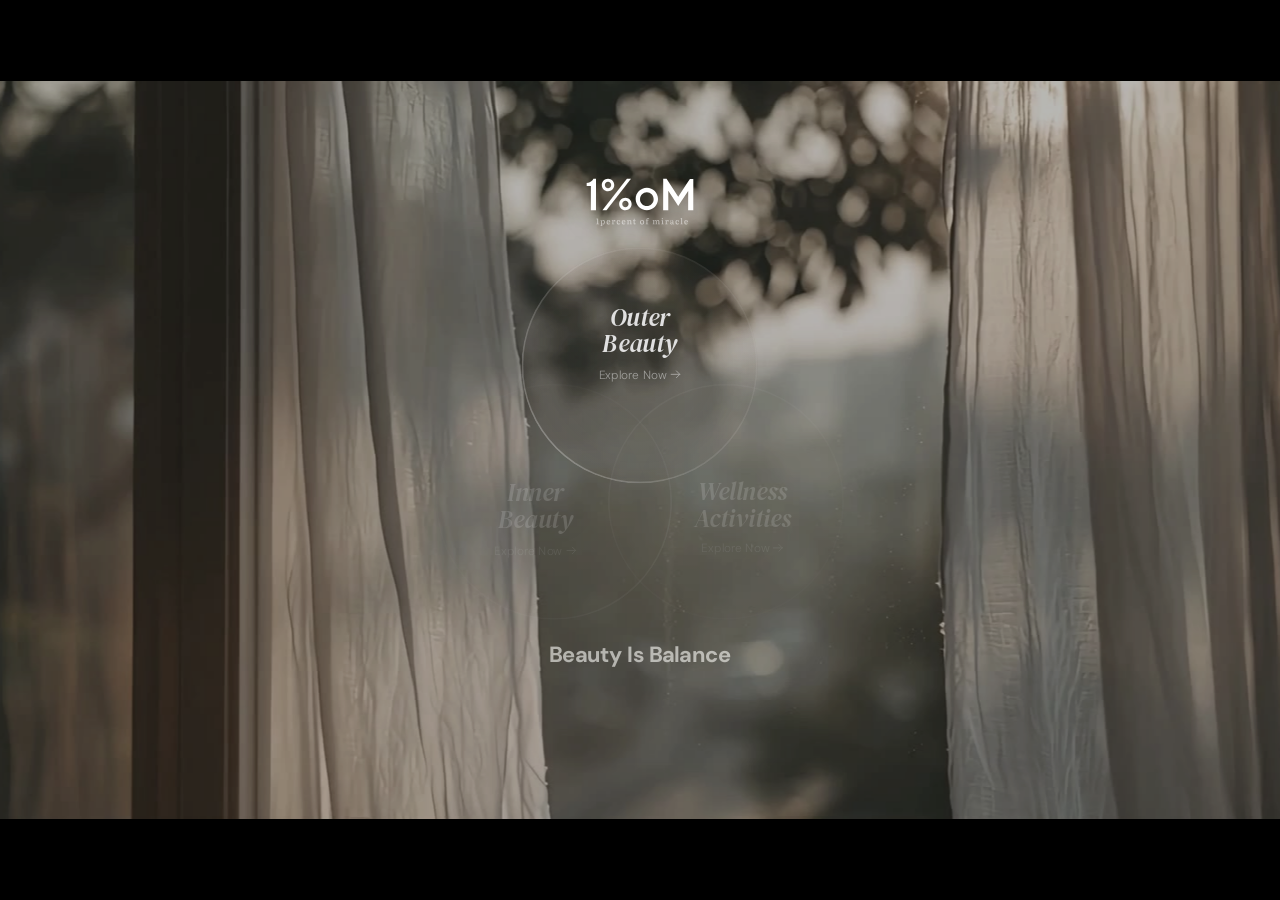
==== commit 44bd5d60: "Add poster fallbacks, autoplay retry on touch, faster tap-to-navigate - Extract first frames of both" ====
--- a/index.html
+++ b/index.html
@@ -19,8 +19,8 @@
          make the room feel alive. The JPG remains an immediate/reduced-motion
          fallback, so the first frame never waits for video. -->
     <div class="ambient-scene" aria-hidden="true">
-      <img class="hero-bg hero-bg--still" id="heroBg" src="assets/test-poster.jpg" alt="" />
-      <video class="hero-bg hero-bg--video" id="heroVideo" muted loop playsinline preload="metadata" poster="assets/test-poster.jpg">
+      <img class="hero-bg hero-bg--still" id="heroBg" src="assets/bg_pc-poster.jpg" alt="" />
+      <video class="hero-bg hero-bg--video" id="heroVideo" muted loop playsinline preload="metadata" poster="assets/bg_pc-poster.jpg">
         <source src="assets/bg_pc.mp4" type="video/mp4" />
       </video>
       <span class="ambient-light"></span>
@@ -134,6 +134,6 @@
   <div class="zoom-veil" id="zoomVeil" aria-hidden="true"></div>
 
   <script src="https://cdnjs.cloudflare.com/ajax/libs/gsap/3.12.5/gsap.min.js"></script>
-  <script src="js/main.js?v=56"></script>
+  <script src="js/main.js?v=57"></script>
 </body>
 </html>
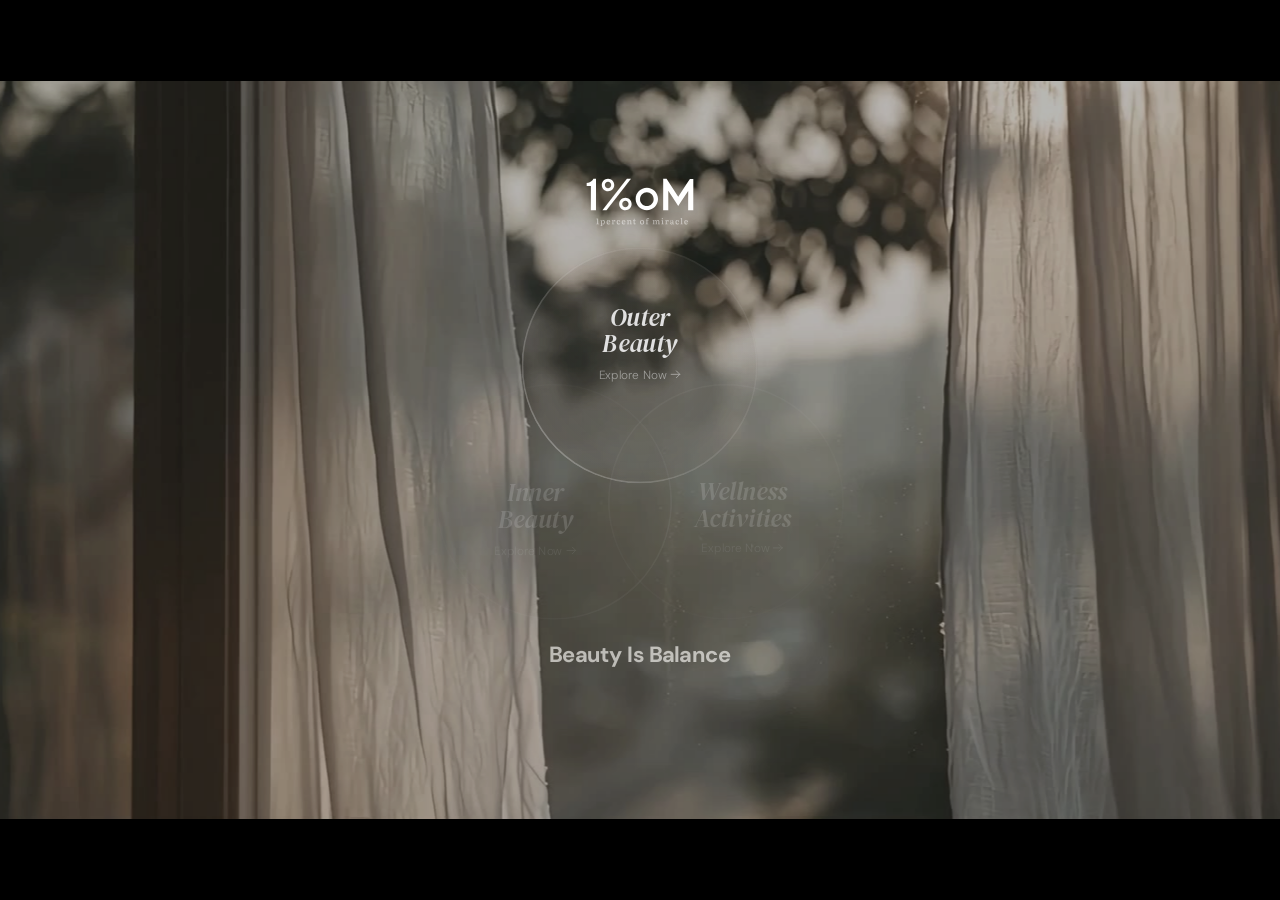
==== commit 77bfdcad: "Show background video only when actually playing; retry autoplay until it sticks The autoplay-blocke" ====
--- a/index.html
+++ b/index.html
@@ -134,6 +134,6 @@
   <div class="zoom-veil" id="zoomVeil" aria-hidden="true"></div>
 
   <script src="https://cdnjs.cloudflare.com/ajax/libs/gsap/3.12.5/gsap.min.js"></script>
-  <script src="js/main.js?v=57"></script>
+  <script src="js/main.js?v=58"></script>
 </body>
 </html>
